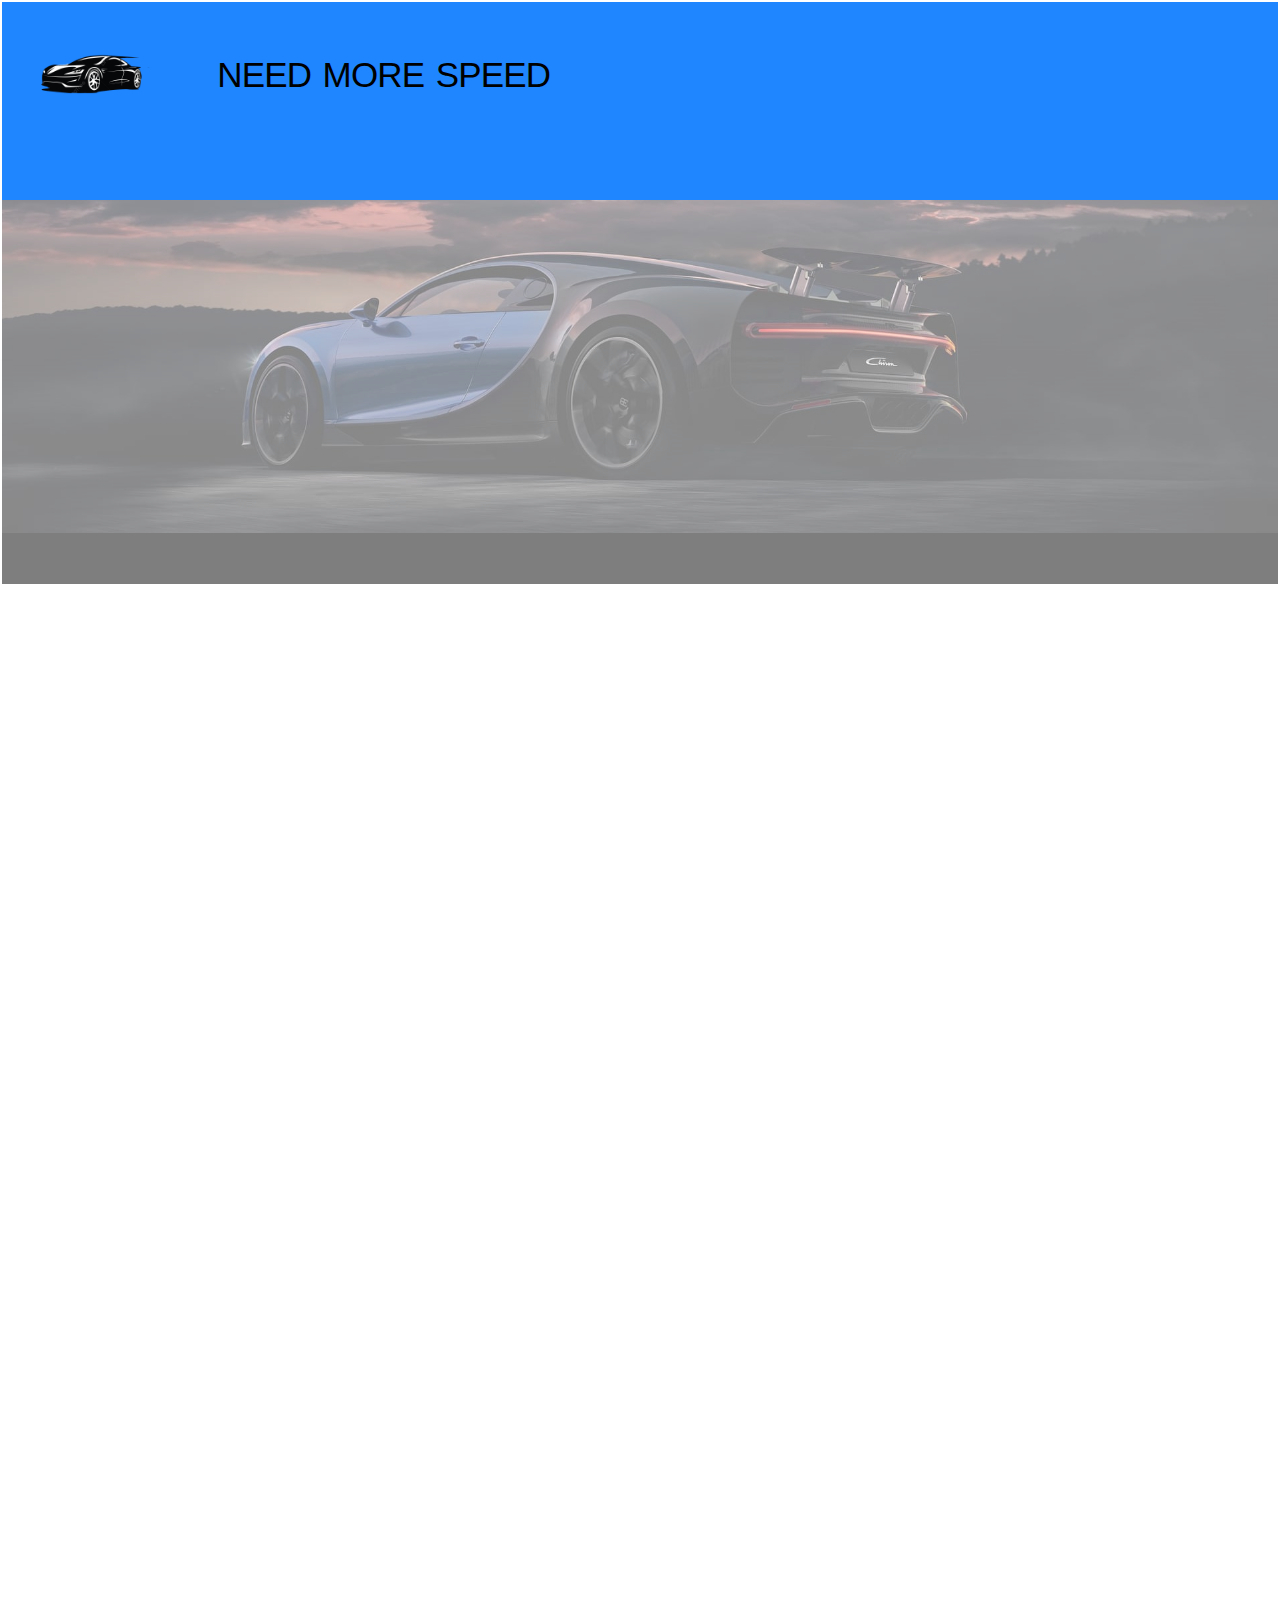
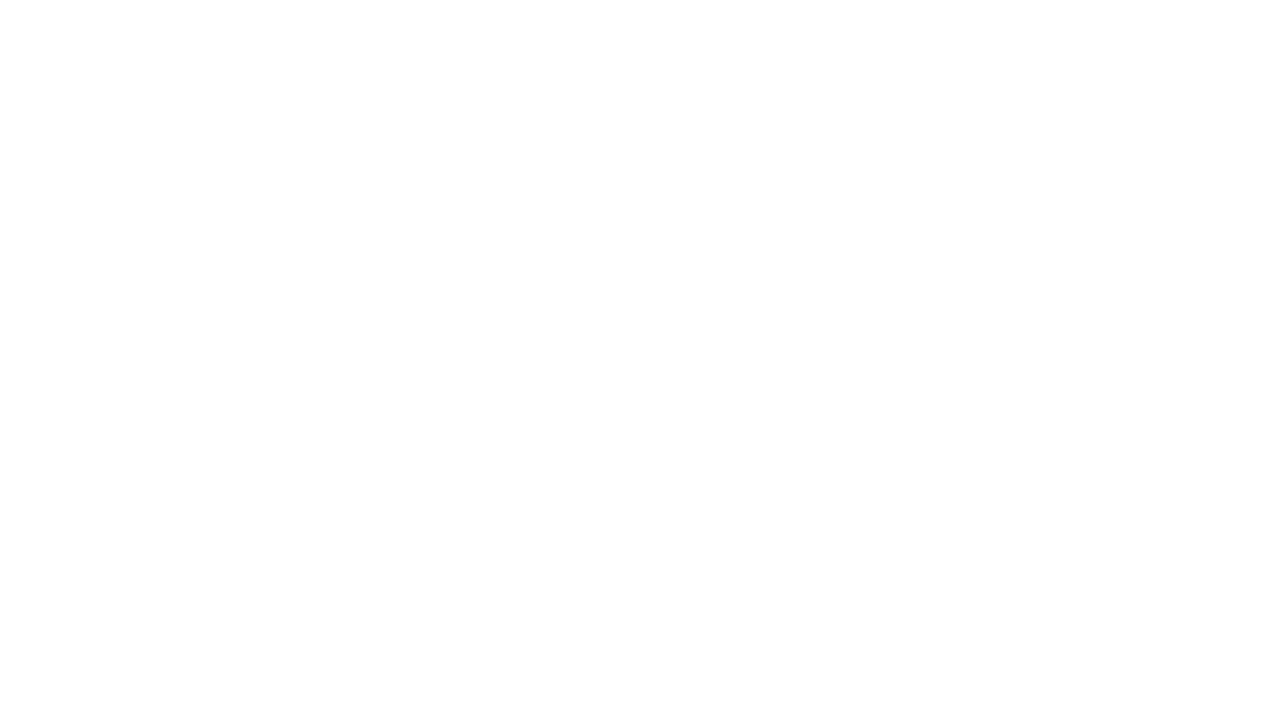
==== test_project/index.html @ d0869e7c "neresponzivní sračka" ====
<!DOCTYPE html>
<html lang="en">
  <head>
    <meta charset="UTF-8" />
    <meta http-equiv="X-UA-Compatible" content="IE=edge" />
    <meta name="viewport" content="width=device-width, initial-scale=1.0" />
    <link rel="stylesheet" href="hl_css.css" type="text/css" />
    <title>Document</title>
  </head>
  <body>
    <div class="vrsek">
      <img class="logo" src="car_logo.png" />
      <p class="nazevSp">need more speed</p>
    </div>
    <div class="cast1">
      <img class="bg" src="autoPozadi.jpg" alt="" />
    </div>
  </body>
</html>
---- test_project/hl_css.css ----
body {
  display: grid;
  grid-template-columns: repeat(5, 1fr);
  grid-template-rows: repeat(12, 1fr);
  grid-column-gap: 0px;
  grid-row-gap: 0px;
}

.vrsek {
  display: grid;
  grid-column: 1/6;
  grid-row: 1;
  background-color: #1f86ff;
  margin-top: -0.5%;
  margin-left: -0.5%;
  margin-right: -0.5%;
  padding: 10px 10px 10px 30px;
}

.logo {
  height: auto;
  width: 10%;
}

.nazevSp {
  font-family: Verdana, Geneva, Tahoma, sans-serif;
  font-size: 35px;
  letter-spacing: -0.8px;
  word-spacing: 2.4px;
  color: #000000;
  font-weight: 400;
  font-style: normal;
  font-variant: small-caps;
  text-transform: uppercase;
  margin-left: 15%;
  margin-top: -6.5%;
  width: 20%px;
  height: 100px;
}

.cast1 {
  display: grid;
  grid-column: 1/6;
  grid-row: 2/4;
  margin-left: -0.5%;
  margin-right: -0.5%;

  background-color: #000000;
  opacity: 0.5;
}

.bg {
  object-fit: cover;
  width: 100%;
}
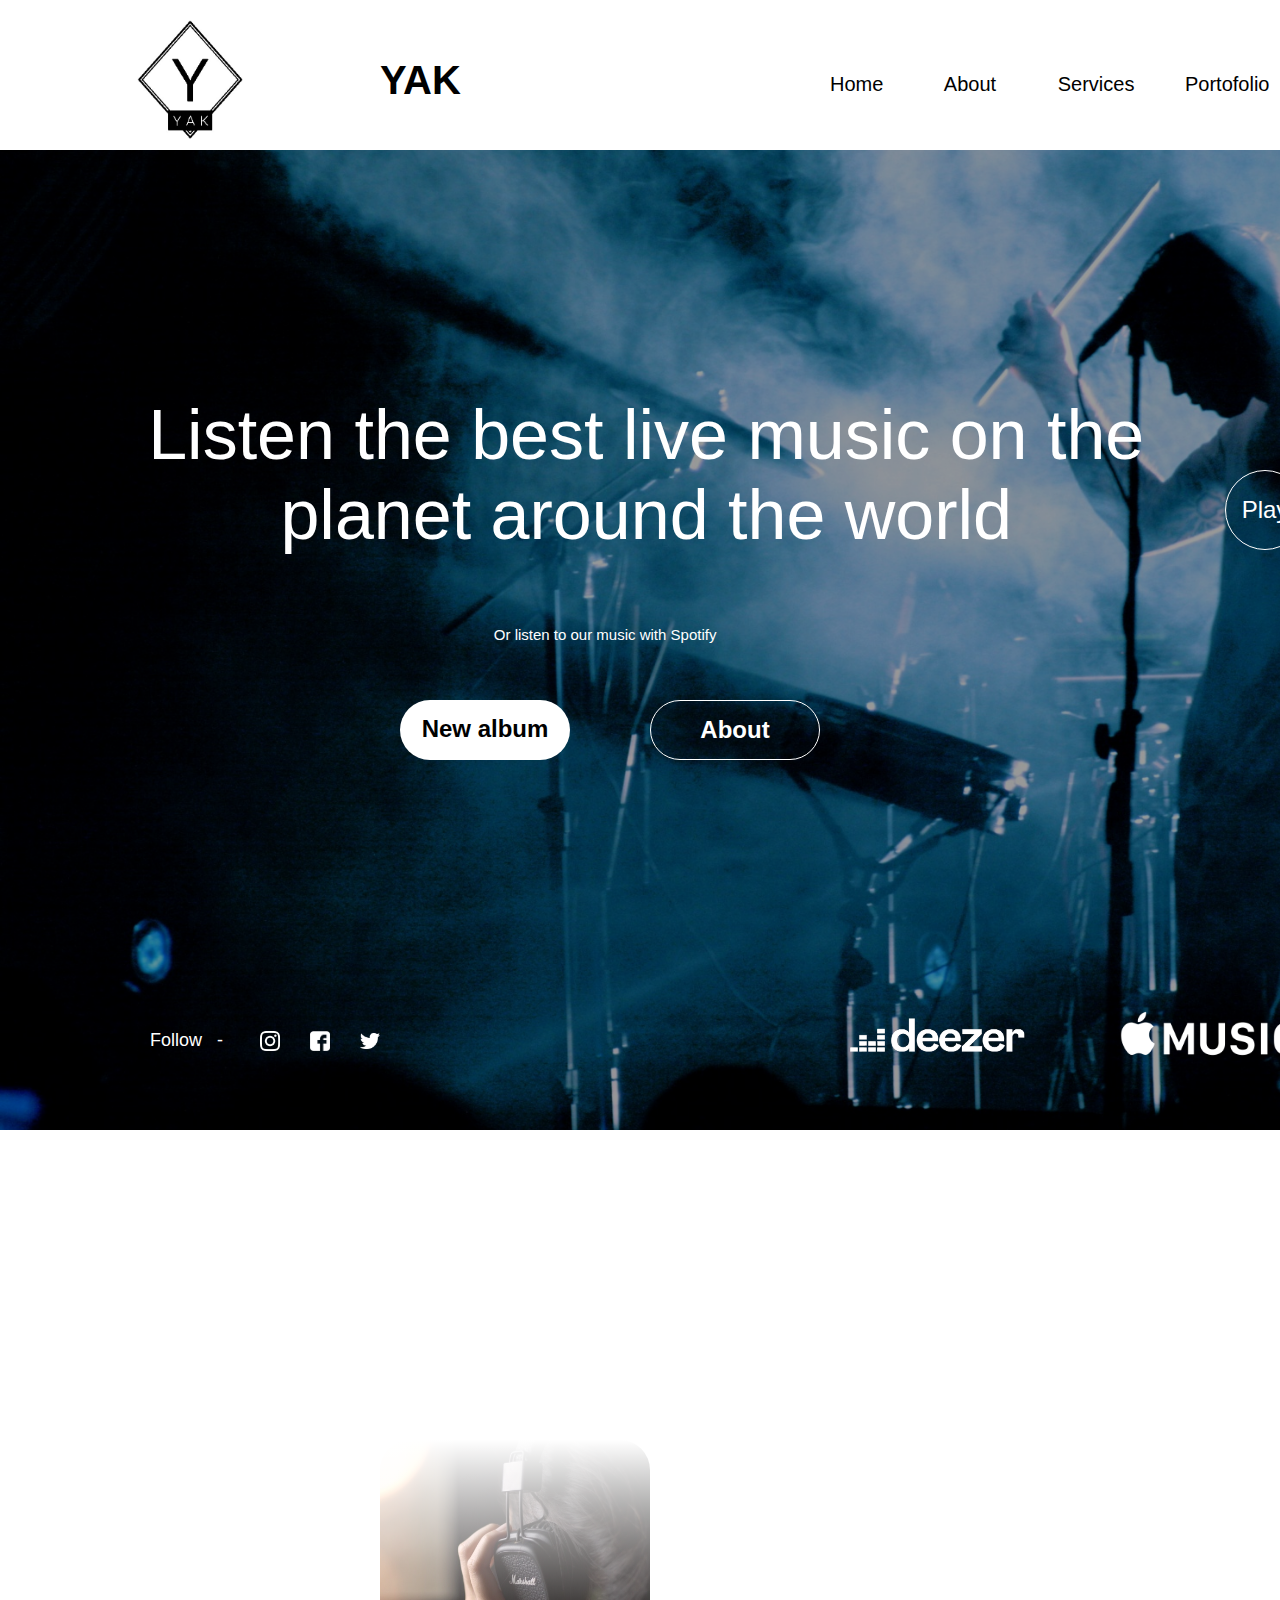
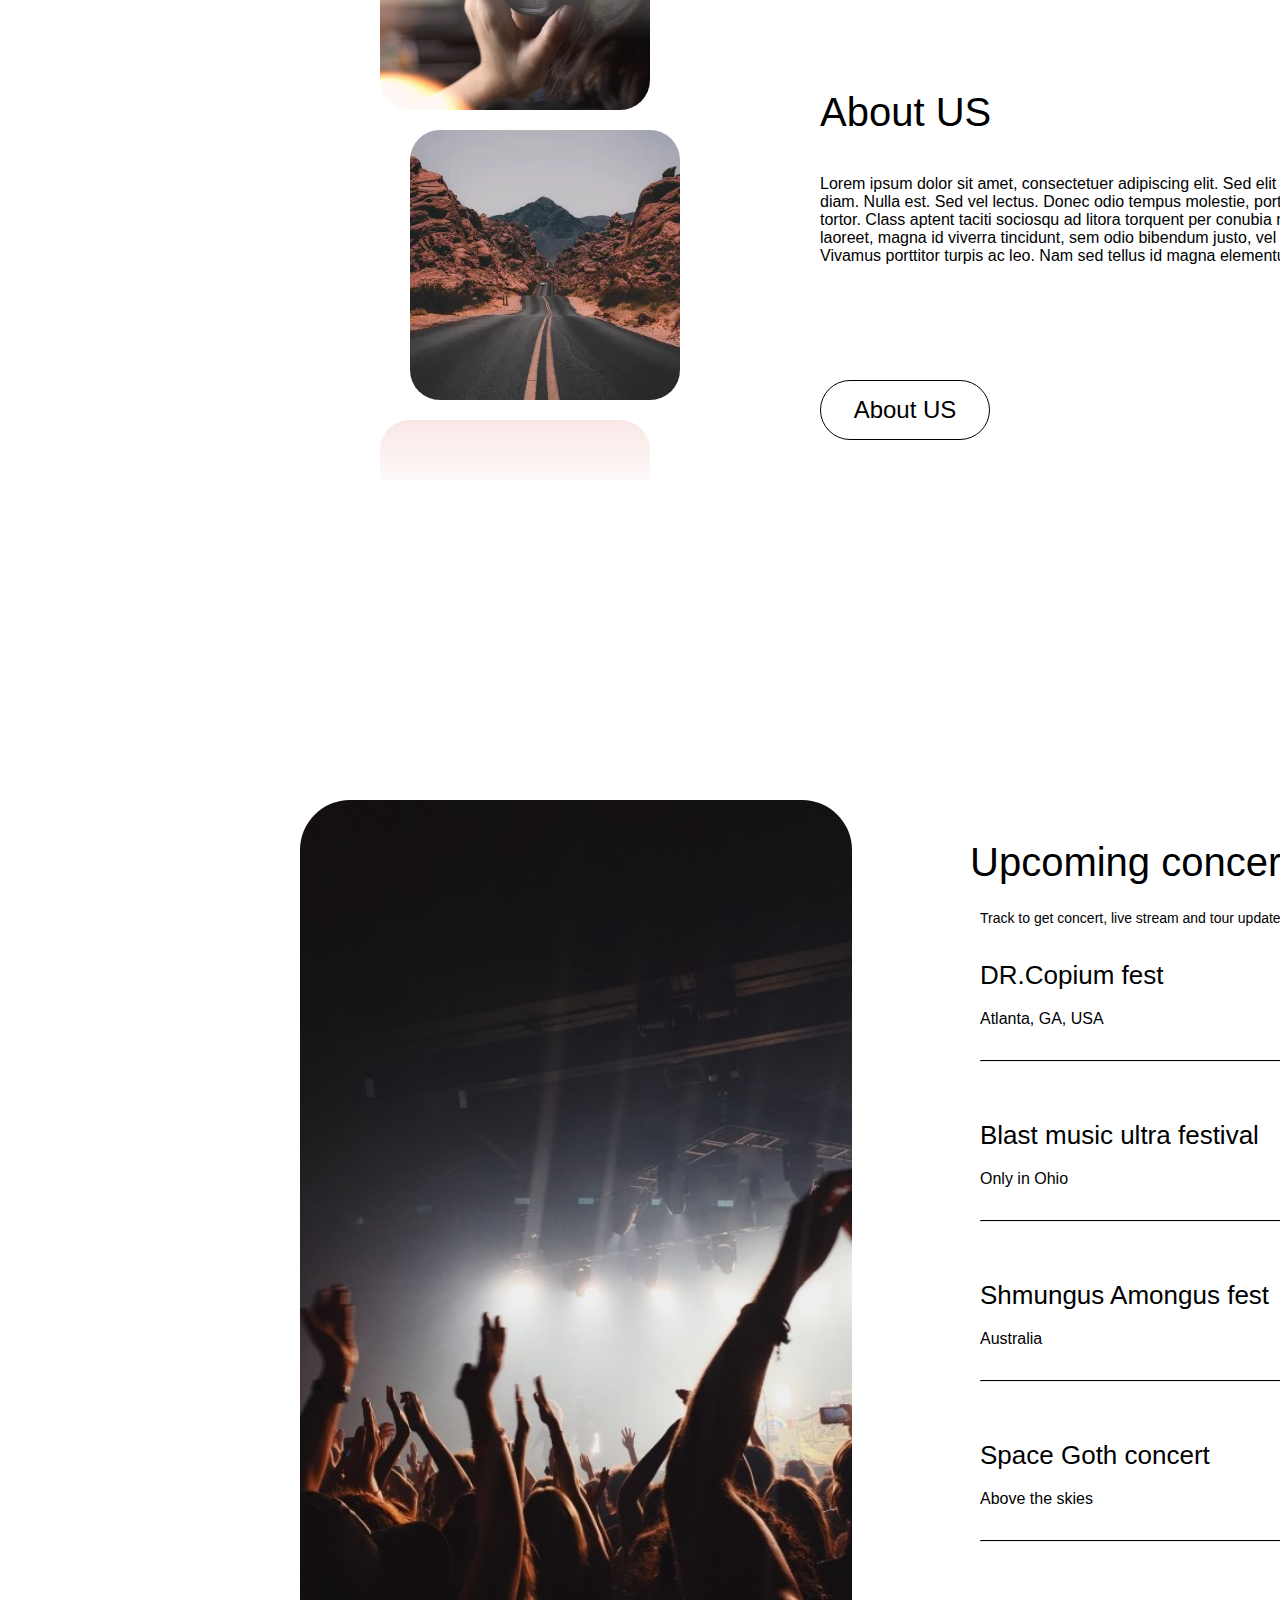
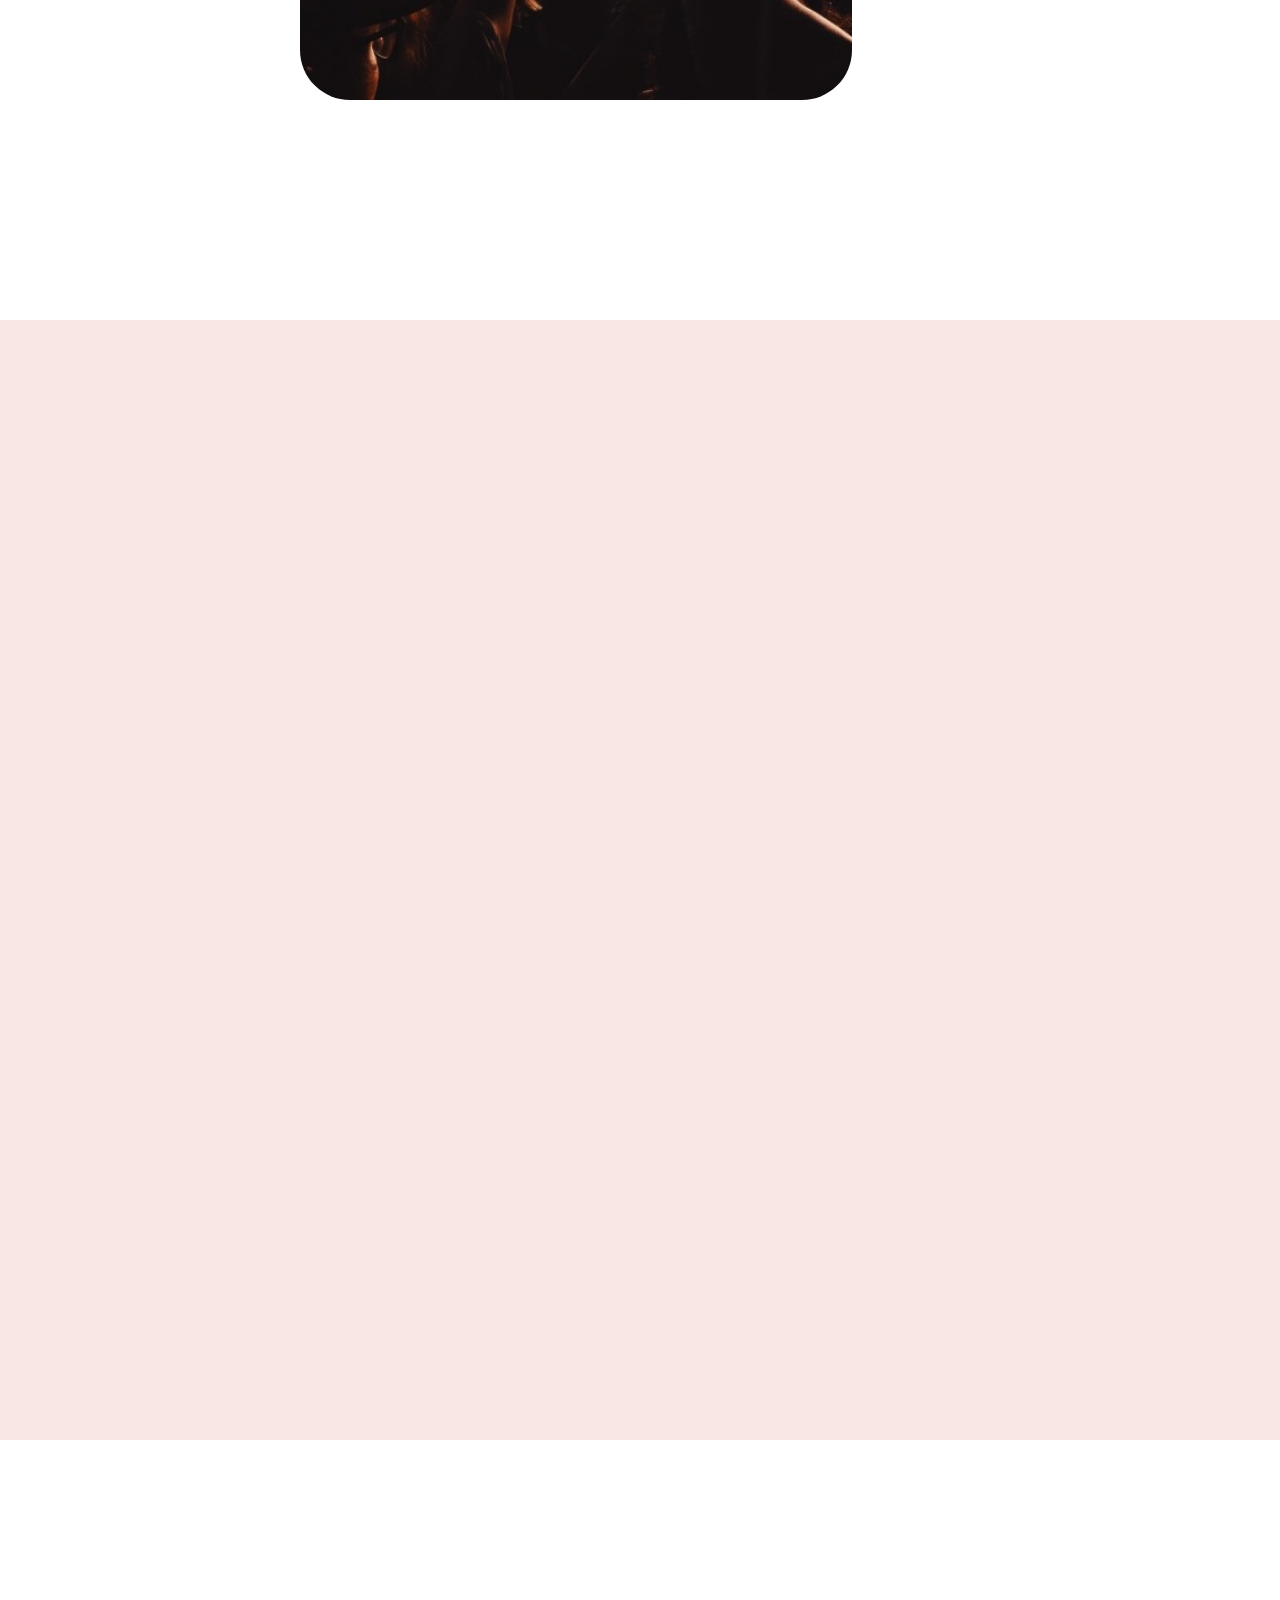
==== commit da1b551a: "novej project" ====
--- a/test_project/index.html
+++ b/test_project/index.html
@@ -8,12 +8,78 @@
     <title>Document</title>
   </head>
   <body>
-    <div class="vrsek">
-      <img class="logo" src="car_logo.png" />
-      <p class="nazevSp">need more speed</p>
+    <!--první strana-->
+    <div class="firstBG"></div>
+    <div class="bBG"></div>
+    <img class="logo" src="autoPozadi.jpg" />
+    <p class="nazevSp">Yak</p>
+    <div class="odkazy1">
+      <a class="head1">Home</a>
+      <a class="head2">About</a>
+      <a class="head3">Services</a>
     </div>
-    <div class="cast1">
-      <img class="bg" src="autoPozadi.jpg" alt="" />
+    <div class="odkazy2">
+      <a class="head4">Portofolio</a>
+      <a class="head5">Team</a>
+      <a class="head6">Contact</a>
     </div>
+    <img class="bg" src="concert.jpg" />
+    <p class="hlavniText">
+      Listen the best live music on the planet around the world
+    </p>
+    <p class="podText">Or listen to our music with Spotify</p>
+    <div class="btn">New album</div>
+    <div class="btnSp1">About</div>
+    <div class="btnListen">Play</div>
+    <p class="fallow">Follow   -</p>
+    <img src="igIcon.png" class="ig" />
+    <img src="facebookIcon.png" class="fb" />
+    <img src="twitter.png" class="tw" />
+    <img src="deez.png" class="deez" />
+    <img src="apple.png" class="apple" />
+    <img src="spotify.png" class="spotify" />
+    <!--druhá strana-->
+    <img class="gallery1" src="galerry1.jpg" />
+    <div class="galerryTr"></div>
+    <img class="road" src="road.jpg" />
+    <div class="odjeti"></div>
+    <div class="zakryti"></div>
+    <h1 class="aboutNadpis">About US</h1>
+    <p class="aboutUs">
+      Lorem ipsum dolor sit amet, consectetuer adipiscing elit. Sed elit dui,
+      pellentesque a, faucibus vel, interdum nec, diam. Nulla est. Sed vel
+      lectus. Donec odio tempus molestie, porttitor ut, iaculis quis, sem.
+      Aenean fermentum risus id tortor. Class aptent taciti sociosqu ad litora
+      torquent per conubia nostra, per inceptos hymenaeos. Etiam quis quam. In
+      laoreet, magna id viverra tincidunt, sem odio bibendum justo, vel
+      imperdiet sapien wisi sed libero. Phasellus rhoncus. Vivamus porttitor
+      turpis ac leo. Nam sed tellus id magna elementum tincidunt. Phasellus
+      faucibus molestie nisl.
+    </p>
+    <div class="aboutBtn">About US</div>
+    <!--třetí strana-->
+    <img src="concert_listky.jpg" class="listky" />
+    <h1 class="budouciConcerty">Upcoming concerts</h1>
+    <p class="concertPopis">
+      Track to get concert, live stream and tour updates
+    </p>
+    <p class="concert1">DR.Copium fest</p>
+    <p class="concert1Misto">Atlanta, GA, USA</p>
+    <hr class="concert1Cara" />
+    <div class="concert1Btn">Tickets</div>
+    <p class="concert2">Blast music ultra festival</p>
+    <p class="concert2Misto">Only in Ohio</p>
+    <hr class="concert2Cara" />
+    <div class="concert2Btn">Tickets</div>
+    <p class="concert3">Shmungus Amongus fest</p>
+    <p class="concert3Misto">Australia</p>
+    <hr class="concert3Cara" />
+    <div class="concert3Btn">Tickets</div>
+    <p class="concert4">Space Goth concert</p>
+    <p class="concert4Misto">Above the skies</p>
+    <hr class="concert4Cara" />
+    <div class="concert4Btn">Tickets</div>
+    <!--čtvrtá strana-->
+    <div class="pozadi20"></div>
   </body>
 </html>
--- a/test_project/hl_css.css
+++ b/test_project/hl_css.css
@@ -1,55 +1,863 @@
+* {
+  margin: 0;
+  padding: 0;
+  box-sizing: border-box;
+}
+
 body {
   display: grid;
   grid-template-columns: repeat(5, 1fr);
-  grid-template-rows: repeat(12, 1fr);
-  grid-column-gap: 0px;
-  grid-row-gap: 0px;
-}
-
-.vrsek {
+  grid-template-rows: repeat(30, 10rem); /*repeat(12, 1fr);*/
+}
+
+.logo {
+  width: auto;
+  background-color: #fff;
+  grid-row: 1/1;
+  grid-column: 1/1;
+  object-fit: cover;
+  align-self: center;
+  justify-self: center;
+  height: 120px;
+}
+
+.bg {
+  width: 100%;
+  height: 102%;
   display: grid;
+  grid-row: 2/8;
   grid-column: 1/6;
+  object-fit: cover;
+  align-self: center;
+  justify-self: center;
+  object-fit: cover;
+}
+
+.fallow {
+  object-fit: cover;
+  align-self: center;
+  font-family: "Lucida Sans Unicode", "Lucida Grande", sans-serif;
+  grid-row: 7;
+  color: #fff;
+  grid-column: 1;
+  z-index: 6;
+  font-weight: normal;
+  text-decoration: none;
+  font-style: normal;
+  font-variant: normal;
+  font-weight: 300;
+  font-size: 18px;
+  margin-left: 150px;
+}
+
+.nazevSp {
+  background-color: #fff;
+  display: grid;
+  grid-column: 2;
   grid-row: 1;
-  background-color: #1f86ff;
-  margin-top: -0.5%;
-  margin-left: -0.5%;
-  margin-right: -0.5%;
-  padding: 10px 10px 10px 30px;
-}
-
-.logo {
+  object-fit: cover;
+  align-self: center;
+  font-family: "Noto Sans JP", sans-serif;
+  font-size: 40px;
+  letter-spacing: 0px;
+  word-spacing: 0px;
+  color: #000;
+  font-weight: normal;
+  text-decoration: none;
+  font-style: normal;
+  font-variant: normal;
+  text-transform: uppercase;
+  font-weight: 700;
+}
+
+.bBG {
+  width: 100%;
+  height: 102%;
+  display: grid;
+  grid-row: 2/8;
+  grid-column: 1/6;
+  background-color: black;
+  opacity: 0.4;
+  object-fit: cover;
+  align-self: center;
+  justify-self: center;
+  z-index: 3;
+}
+
+.firstBG {
+  width: 100%;
+  height: 100%;
+  display: grid;
+  grid-row: 1/1;
+  grid-column: 1/6;
+  background-color: #fff;
+  opacity: 1;
+  object-fit: cover;
+  align-self: center;
+  justify-self: center;
+  z-index: -1;
+}
+
+.hlavniText {
+  font-family: "Lucida Sans Unicode", "Lucida Grande", sans-serif;
+  font-size: 70px;
+  letter-spacing: 0px;
+  word-spacing: 0px;
+  color: #ffffff;
+  font-weight: normal;
+  text-decoration: none;
+  font-style: normal;
+  font-variant: normal;
+  grid-row: 2/3;
+  grid-column: 1/4;
+  z-index: 5;
+  text-align: center;
+  margin-top: 20%;
+  margin-left: 10%;
+}
+
+.podText {
+  font-family: "Lucida Sans Unicode", "Lucida Grande", sans-serif;
+  font-size: 15px;
+  letter-spacing: 0px;
+  word-spacing: 0px;
+  grid-row: 3/4;
+  grid-column: 1/4;
+  color: #ffffff;
+  font-weight: normal;
+  text-decoration: none;
+  font-style: normal;
+  font-variant: normal;
+  z-index: 5;
+  text-align: center;
+  margin-top: 26%;
+  margin-left: 3%;
+}
+
+.btn {
+  font-family: Arial, Helvetica, sans-serif;
+  background: #fff;
+  color: #000;
+  padding: 15px;
+  font-size: 1.5rem;
+  font-weight: 600;
+  border: none;
+  border-radius: 2rem;
+  cursor: pointer;
+  transition-duration: 0.4s;
+  grid-row: 5;
+  grid-column: 2;
+  width: 170px;
+  height: 60px;
+  z-index: 6;
+  text-align: center;
+  margin-top: 60px;
+  margin-left: 20px;
+}
+
+.btnSp1 {
+  font-family: Arial, Helvetica, sans-serif;
+  background: transparent !important;
+  color: #fff;
+  padding: 15px;
+  font-size: 1.5rem;
+  font-weight: 600;
+  border: none;
+  border-radius: 2rem;
+  cursor: pointer;
+  transition-duration: 0.4s;
+  grid-row: 5;
+  grid-column: 2;
+  width: 170px;
+  height: 60px;
+  z-index: 6;
+  text-align: center;
+  margin-top: 60px;
+  margin-left: 270px;
+  border: 1px solid #fff;
+}
+
+.ig {
+  grid-row: 7;
+  grid-column: 1;
+  z-index: 6;
+  width: 20px;
   height: auto;
-  width: 10%;
-}
-
-.nazevSp {
-  font-family: Verdana, Geneva, Tahoma, sans-serif;
-  font-size: 35px;
-  letter-spacing: -0.8px;
-  word-spacing: 2.4px;
-  color: #000000;
-  font-weight: 400;
-  font-style: normal;
-  font-variant: small-caps;
-  text-transform: uppercase;
-  margin-left: 15%;
-  margin-top: -6.5%;
-  width: 20%px;
-  height: 100px;
-}
-
-.cast1 {
+  margin-top: 71px;
+  margin-left: 260px;
+}
+
+.fb {
+  grid-row: 7;
+  grid-column: 1;
+  z-index: 6;
+  width: 20px;
+  height: auto;
+  margin-top: 71px;
+  margin-left: 310px;
+}
+
+.tw {
+  grid-row: 7;
+  grid-column: 1;
+  z-index: 6;
+  width: 20px;
+  height: auto;
+  margin-top: 71px;
+  margin-left: 360px;
+}
+
+.deez {
+  width: 200px;
+  grid-row: 7;
+  grid-column: 3;
+  z-index: 6;
+  height: auto;
+  margin-top: 20px;
+  margin-left: 20px;
+}
+
+.apple {
+  width: 180px;
+  grid-row: 7;
+  grid-column: 3/5;
+  z-index: 6;
+  height: auto;
+  margin-top: 23px;
+  margin-left: 300px;
+}
+
+.spotify {
+  width: 180px;
+  grid-row: 7;
+  grid-column: 4/5;
+  z-index: 6;
+  height: auto;
+  margin-top: 45px;
+  margin-left: 300px;
+}
+
+.btnListen {
+  font-family: Arial, Helvetica, sans-serif;
+  background: transparent !important;
+  color: #fff;
+  padding-top: 25px;
+  font-size: 1.5rem;
+  font-weight: 100;
+  border: none;
+  border-radius: 40px;
+  cursor: pointer;
+  transition-duration: 0.4s;
+  grid-row: 4;
+  grid-column: 4;
+  width: 80px;
+  height: 80px;
+  z-index: 6;
+  text-align: center;
+  margin-top: -10px;
+  margin-left: 50px;
+  border: 1px solid #fff;
+}
+
+.btnListen:hover {
+  background: solid #fff !important;
+  box-shadow: 0px 2px 20px 10px #ffffff;
+  color: #fff;
+}
+
+.btnSp1:hover {
+  background: solid #fff !important;
+  box-shadow: 0px 2px 20px 10px #ffffff;
+  color: #fff;
+}
+
+.btn:hover {
+  background: transparent !important;
+  box-shadow: 0px 2px 20px 10px #fff;
+  color: #fff;
+}
+
+.head1 {
+  font-family: Arial, Helvetica, sans-serif;
+  padding-left: 0px;
+  padding-top: 73px;
+  width: 100%;
+  letter-spacing: 0px;
+  word-spacing: 0px;
+  color: #000;
+  font-weight: normal;
+  text-decoration: none;
+  font-style: normal;
+  font-variant: normal;
+  grid-column: 1;
+  font-size: 20px;
+}
+
+.head2 {
+  font-family: Arial, Helvetica, sans-serif;
+  padding-left: 0px;
+  padding-top: 73px;
+  width: 100%;
+  letter-spacing: 0px;
+  word-spacing: 0px;
+  color: #000;
+  font-weight: normal;
+  text-decoration: none;
+  font-style: normal;
+  font-variant: normal;
+  grid-column: 2;
+  font-size: 20px;
+}
+
+.head3 {
+  font-family: Arial, Helvetica, sans-serif;
+  padding-left: 0px;
+  padding-top: 73px;
+  width: 100%;
+  letter-spacing: 0px;
+  word-spacing: 0px;
+  color: #000;
+  font-weight: normal;
+  text-decoration: none;
+  font-style: normal;
+  font-variant: normal;
+  grid-column: 3;
+  font-size: 20px;
+}
+.odkazy1 {
+  padding-left: 10px;
+  grid-row: 1;
+  grid-column: 3;
+  width: 100%;
+  height: 100%;
+  object-fit: cover;
+  align-self: center;
+  justify-self: center;
   display: grid;
+  grid-template-columns: 33% 33% 33%;
+}
+
+.head4 {
+  font-family: Arial, Helvetica, sans-serif;
+  padding-left: 0px;
+  padding-top: 73px;
+  width: 100%;
+  letter-spacing: 0px;
+  word-spacing: 0px;
+  color: #000;
+  font-weight: normal;
+  text-decoration: none;
+  font-style: normal;
+  font-variant: normal;
+  grid-column: 1;
+  font-size: 20px;
+}
+
+.head5 {
+  font-family: Arial, Helvetica, sans-serif;
+  padding-left: 10px;
+  padding-top: 73px;
+  width: 100%;
+  letter-spacing: 0px;
+  word-spacing: 0px;
+  color: #000;
+  font-weight: normal;
+  text-decoration: none;
+  font-style: normal;
+  font-variant: normal;
+  grid-column: 2;
+  font-size: 20px;
+}
+
+.head6 {
+  font-family: Arial, Helvetica, sans-serif;
+  padding-left: 0px;
+  padding-top: 73px;
+  width: 100%;
+  letter-spacing: 0px;
+  word-spacing: 0px;
+  color: #000;
+  font-weight: normal;
+  text-decoration: none;
+  font-style: normal;
+  font-variant: normal;
+  grid-column: 3;
+  font-size: 20px;
+}
+.odkazy2 {
+  padding-left: 10px;
+  grid-row: 1;
+  grid-column: 4;
+  width: 100%;
+  height: 100%;
+  object-fit: cover;
+  align-self: center;
+  justify-self: center;
+  display: grid;
+  grid-template-columns: 33% 33% 33%;
+}
+
+.hl_Btn {
+  margin-top: 50px;
+  grid-column: 1/4;
+  margin-left: 40%;
+  grid-row: 3;
+  grid-template-columns: 49% 49%;
+  z-index: 10;
+}
+
+.btn1 {
+  width: 130px;
+  height: 60px;
+  background-color: #fff;
+  border-radius: 30px;
+  align-content: center;
+  letter-spacing: 0px;
+  word-spacing: 0px;
+  color: #000;
+  font-weight: normal;
+  text-decoration: none;
+  font-style: normal;
+  font-variant: normal;
+  border: 2px solid #08d9d6;
+  object-fit: cover;
+  text-align: center;
+  justify-self: center;
+  font-family: Arial, Helvetica, sans-serif;
+  font-size: 16px;
+  grid-column: 1;
+  z-index: 10;
+}
+.btn2 {
+  z-index: 10;
+  width: 130px;
+  height: 60px;
+  background-color: #fff;
+  border-radius: 30px;
+  align-content: center;
+  letter-spacing: 0px;
+  word-spacing: 0px;
+  color: #000;
+  font-weight: normal;
+  text-decoration: none;
+  font-style: normal;
+  font-variant: normal;
+  border: 2px solid #08d9d6;
+  object-fit: cover;
+  text-align: center;
+  justify-self: center;
+  font-family: Arial, Helvetica, sans-serif;
+  font-size: 16px;
+  grid-column: 2;
+}
+
+.gallery1 {
+  grid-column: 2;
+  grid-row: 10/11;
+  width: 270px;
+  border-radius: 30px;
+}
+
+.galerryTr {
+  grid-column: 2;
+  grid-row: 10/11;
+  width: 270px;
+  height: 200px;
+
+  background-image: linear-gradient(
+    to top,
+    rgba(0, 0, 0, 0),
+    rgb(255, 255, 255)
+  );
+  z-index: 2;
+}
+
+.road {
+  grid-column: 2;
+  grid-row: 11/13;
+  width: 270px;
+  border-radius: 30px;
+  margin-top: 130px;
+  margin-left: 30px;
+}
+
+.odjeti {
+  background-image: linear-gradient(
+    to top,
+    rgba(0, 0, 0, 0),
+    rgb(249, 231, 230)
+  );
+  width: 270px;
+  margin-top: 100px;
+  height: 80px;
+  border-radius: 30px;
+  grid-row: 13;
+  grid-column: 2;
+}
+
+.zakryti {
+  grid-row: 14;
+  grid-column: 2;
+  background-color: #fff;
+}
+
+.aboutUs {
+  margin-top: 175px;
+  font-family: "Lucida Sans Unicode", "Lucida Grande", sans-serif;
+  grid-row: 11/13;
+  grid-column: 3/5;
+  color: #000;
+  font-weight: normal;
+  text-decoration: none;
+  font-style: normal;
+  font-variant: normal;
+  z-index: 5;
+  font-size: 16px;
+}
+
+.aboutNadpis {
+  font-family: "Lucida Sans Unicode", "Lucida Grande", sans-serif;
+  grid-row: 11/13;
+  grid-column: 3/5;
+  margin-top: 90px;
+  font-weight: normal;
+  text-decoration: none;
+  font-style: normal;
+  font-variant: normal;
+  z-index: 6;
+  font-size: 40px;
+}
+
+.aboutBtn {
+  grid-row: 13;
+  grid-column: 3;
+  font-family: Arial, Helvetica, sans-serif;
+  background: #fff;
+  color: #000;
+  padding: 15px;
+  font-size: 1.5rem;
+  font-weight: 600;
+  border: 1px solid #000;
+  border-radius: 2rem;
+  cursor: pointer;
+  transition-duration: 0.4s;
+  width: 170px;
+  height: 60px;
+  z-index: 6;
+  text-align: center;
+  font-weight: 200;
+  margin-top: 60px;
+}
+
+.aboutBtn:hover {
+  background: black;
+  box-shadow: 0px 1px 10px 5px #000000;
+  color: #fff;
+}
+
+.listky {
+  height: 900px;
+  grid-column: 1/3;
+  margin-left: 300px;
+  grid-row: 16/22;
+  border-radius: 50px;
+}
+
+.budouciConcerty {
+  font-family: "Lucida Sans Unicode", "Lucida Grande", sans-serif;
+  grid-row: 16;
+  grid-column: 3/5;
+  font-weight: normal;
+  text-decoration: none;
+  font-style: normal;
+  font-variant: normal;
+  z-index: 6;
+  margin-left: 150px;
+  margin-top: 40px;
+  font-size: 40px;
+}
+
+.concertPopis {
+  font-family: "Lucida Sans Unicode", "Lucida Grande", sans-serif;
+  grid-row: 16;
+  grid-column: 3/5;
+  font-weight: normal;
+  text-decoration: none;
+  font-style: normal;
+  font-variant: normal;
+  z-index: 6;
+  margin-left: 160px;
+  margin-top: 110px;
+  font-size: 14px;
+}
+
+.concert1 {
+  font-family: "Lucida Sans Unicode", "Lucida Grande", sans-serif;
+  grid-row: 17;
+  grid-column: 3/5;
+  font-weight: normal;
+  text-decoration: none;
+  font-style: normal;
+  font-variant: normal;
+  z-index: 6;
+  margin-left: 160px;
+  font-size: 26px;
+}
+
+.concert1Misto {
+  font-family: "Lucida Sans Unicode", "Lucida Grande", sans-serif;
+  grid-row: 17;
+  grid-column: 3/5;
+  font-weight: normal;
+  text-decoration: none;
+  font-style: normal;
+  font-variant: normal;
+  z-index: 6;
+  margin-left: 160px;
+  font-size: 16px;
+  margin-top: 50px;
+}
+
+.concert1Cara {
+  width: 550px;
+  grid-row: 17;
+  grid-column: 3/5;
+  border-top: 1px solid black;
+  height: 2px;
+  margin-left: 160px;
+  margin-top: 100px;
+}
+
+.concert1Btn {
+  grid-row: 17;
+  grid-column: 3/5;
+  font-family: Arial, Helvetica, sans-serif;
+  background: #fff;
+  color: #000;
+  padding: 11px;
+  font-size: 1.5rem;
+  font-weight: 600;
+  border: 1px solid #000;
+  border-radius: 2rem;
+  cursor: pointer;
+  transition-duration: 0.4s;
+  width: 150px;
+  height: 50px;
+  z-index: 6;
+  text-align: center;
+  font-weight: 200;
+  margin-top: 20px;
+  margin-left: 560px;
+  transition-duration: 0.4s;
+}
+
+.concert2 {
+  font-family: "Lucida Sans Unicode", "Lucida Grande", sans-serif;
+  grid-row: 18;
+  grid-column: 3/5;
+  font-weight: normal;
+  text-decoration: none;
+  font-style: normal;
+  font-variant: normal;
+  z-index: 6;
+  margin-left: 160px;
+  font-size: 26px;
+}
+
+.concert2Misto {
+  font-family: "Lucida Sans Unicode", "Lucida Grande", sans-serif;
+  grid-row: 18;
+  grid-column: 3/5;
+  font-weight: normal;
+  text-decoration: none;
+  font-style: normal;
+  font-variant: normal;
+  z-index: 6;
+  margin-left: 160px;
+  font-size: 16px;
+  margin-top: 50px;
+}
+
+.concert2Cara {
+  width: 550px;
+  grid-row: 18;
+  grid-column: 3/5;
+  border-top: 1px solid black;
+  height: 2px;
+  margin-left: 160px;
+  margin-top: 100px;
+}
+
+.concert2Btn {
+  grid-row: 18;
+  grid-column: 3/5;
+  font-family: Arial, Helvetica, sans-serif;
+  background: #fff;
+  color: #000;
+  padding: 11px;
+  font-size: 1.5rem;
+  font-weight: 600;
+  border: 1px solid #000;
+  border-radius: 2rem;
+  cursor: pointer;
+  transition-duration: 0.4s;
+  width: 150px;
+  height: 50px;
+  z-index: 6;
+  text-align: center;
+  font-weight: 200;
+  margin-top: 20px;
+  margin-left: 560px;
+  transition-duration: 0.4s;
+}
+
+.concert3 {
+  font-family: "Lucida Sans Unicode", "Lucida Grande", sans-serif;
+  grid-row: 19;
+  grid-column: 3/5;
+  font-weight: normal;
+  text-decoration: none;
+  font-style: normal;
+  font-variant: normal;
+  z-index: 6;
+  margin-left: 160px;
+  font-size: 26px;
+}
+
+.concert3Misto {
+  font-family: "Lucida Sans Unicode", "Lucida Grande", sans-serif;
+  grid-row: 19;
+  grid-column: 3/5;
+  font-weight: normal;
+  text-decoration: none;
+  font-style: normal;
+  font-variant: normal;
+  z-index: 6;
+  margin-left: 160px;
+  font-size: 16px;
+  margin-top: 50px;
+}
+
+.concert3Cara {
+  width: 550px;
+  grid-row: 19;
+  grid-column: 3/5;
+  border-top: 1px solid black;
+  height: 2px;
+  margin-left: 160px;
+  margin-top: 100px;
+}
+
+.concert3Btn {
+  grid-row: 19;
+  grid-column: 3/5;
+  font-family: Arial, Helvetica, sans-serif;
+  background: #fff;
+  color: #000;
+  padding: 11px;
+  font-size: 1.5rem;
+  font-weight: 600;
+  border: 1px solid #000;
+  border-radius: 2rem;
+  cursor: pointer;
+  transition-duration: 0.4s;
+  width: 150px;
+  height: 50px;
+  z-index: 6;
+  text-align: center;
+  font-weight: 200;
+  margin-top: 20px;
+  margin-left: 560px;
+  transition-duration: 0.4s;
+}
+
+.concert4 {
+  font-family: "Lucida Sans Unicode", "Lucida Grande", sans-serif;
+  grid-row: 20;
+  grid-column: 3/5;
+  font-weight: normal;
+  text-decoration: none;
+  font-style: normal;
+  font-variant: normal;
+  z-index: 6;
+  margin-left: 160px;
+  font-size: 26px;
+}
+
+.concert4Misto {
+  font-family: "Lucida Sans Unicode", "Lucida Grande", sans-serif;
+  grid-row: 20;
+  grid-column: 3/5;
+  font-weight: normal;
+  text-decoration: none;
+  font-style: normal;
+  font-variant: normal;
+  z-index: 6;
+  margin-left: 160px;
+  font-size: 16px;
+  margin-top: 50px;
+}
+
+.concert4Cara {
+  width: 550px;
+  grid-row: 20;
+  grid-column: 3/5;
+  border-top: 1px solid black;
+  height: 2px;
+  margin-left: 160px;
+  margin-top: 100px;
+}
+
+.concert4Btn {
+  grid-row: 20;
+  grid-column: 3/5;
+  font-family: Arial, Helvetica, sans-serif;
+  background: #fff;
+  color: #000;
+  padding: 11px;
+  font-size: 1.5rem;
+  font-weight: 600;
+  border: 1px solid #000;
+  border-radius: 2rem;
+  cursor: pointer;
+  transition-duration: 0.4s;
+  width: 150px;
+  height: 50px;
+  z-index: 6;
+  text-align: center;
+  font-weight: 200;
+  margin-top: 20px;
+  margin-left: 560px;
+  transition-duration: 0.4s;
+}
+
+.concert1Btn:hover {
+  background: black;
+  box-shadow: 0px 1px 10px 5px #000000;
+  color: #fff;
+}
+
+.concert2Btn:hover {
+  background: black;
+  box-shadow: 0px 1px 10px 5px #000000;
+  color: #fff;
+}
+
+.concert3Btn:hover {
+  background: black;
+  box-shadow: 0px 1px 10px 5px #000000;
+  color: #fff;
+}
+
+.concert4Btn:hover {
+  background: black;
+  box-shadow: 0px 1px 10px 5px #000000;
+  color: #fff;
+}
+
+.pozadi20 {
+  background-color: #f9e7e6;
+  grid-row: 23/30;
   grid-column: 1/6;
-  grid-row: 2/4;
-  margin-left: -0.5%;
-  margin-right: -0.5%;
-
-  background-color: #000000;
-  opacity: 0.5;
-}
-
-.bg {
-  object-fit: cover;
-  width: 100%;
-}
+  z-index: -2;
+}
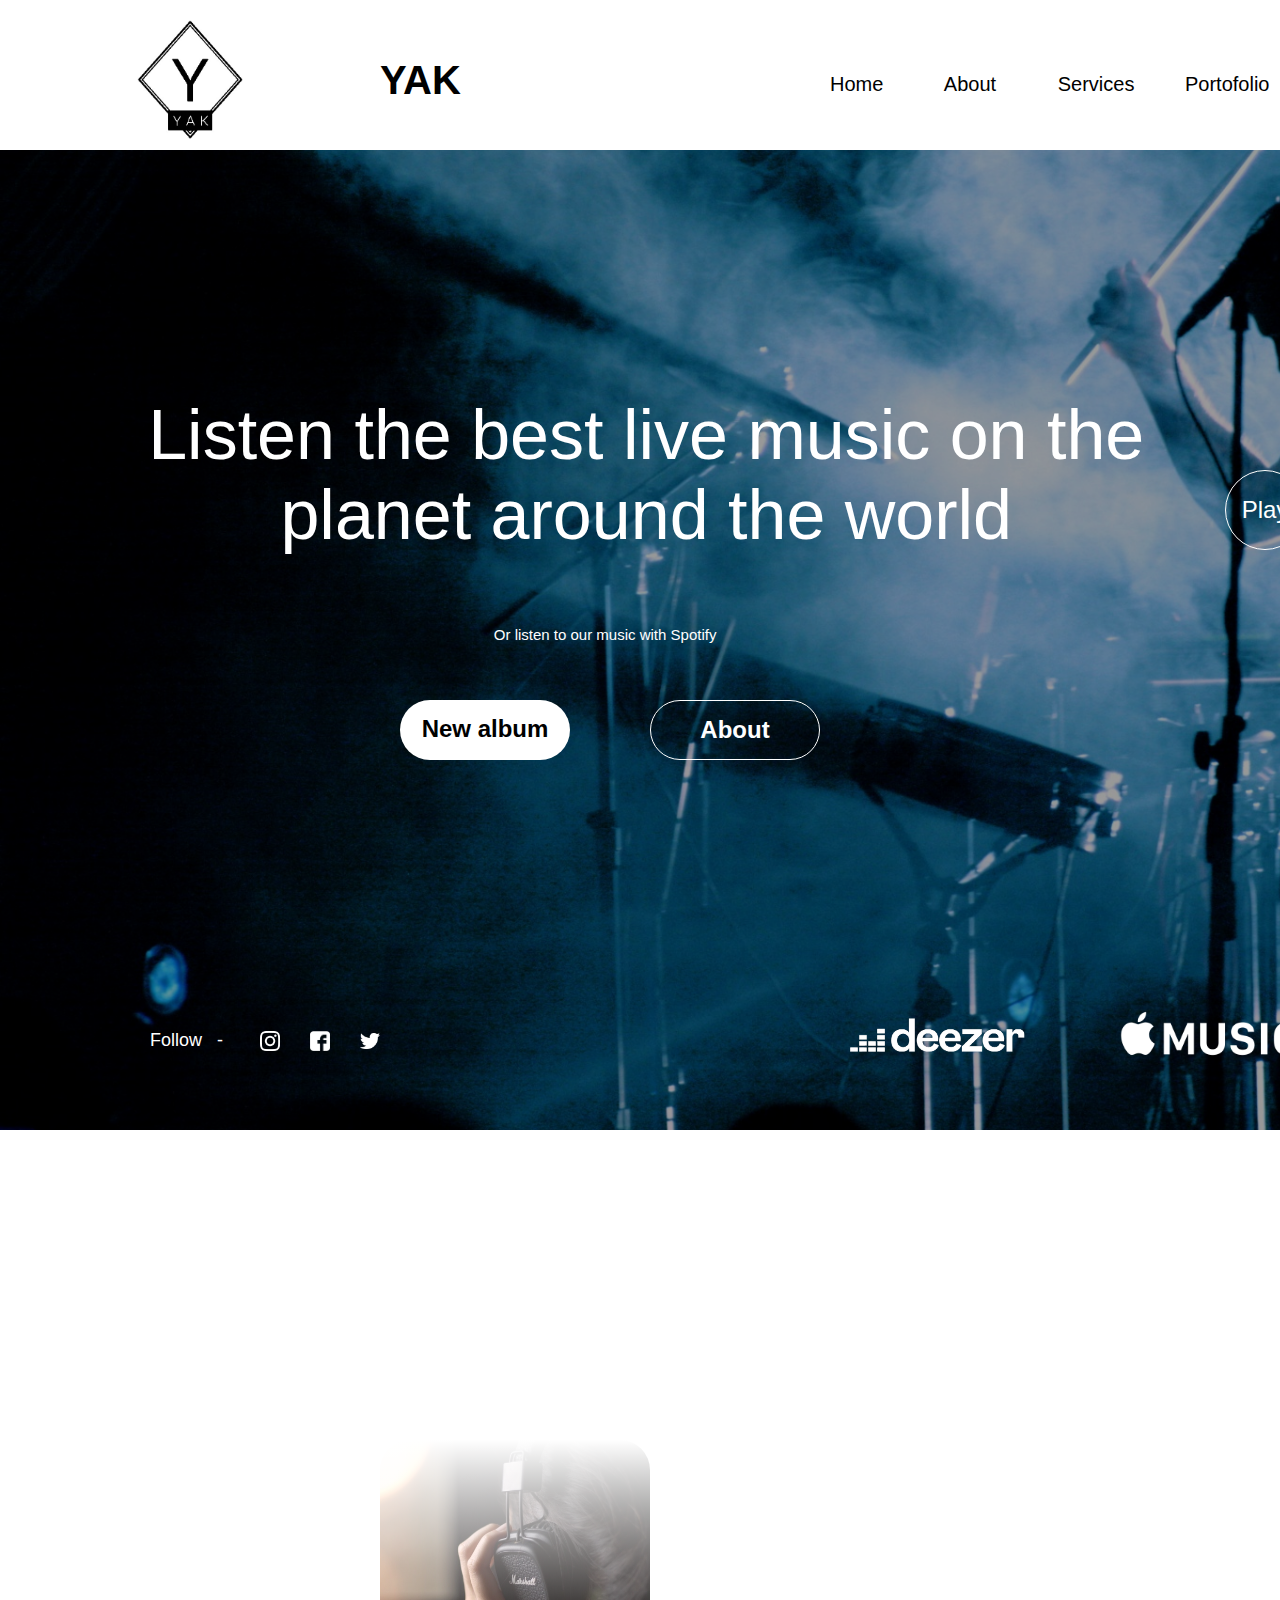
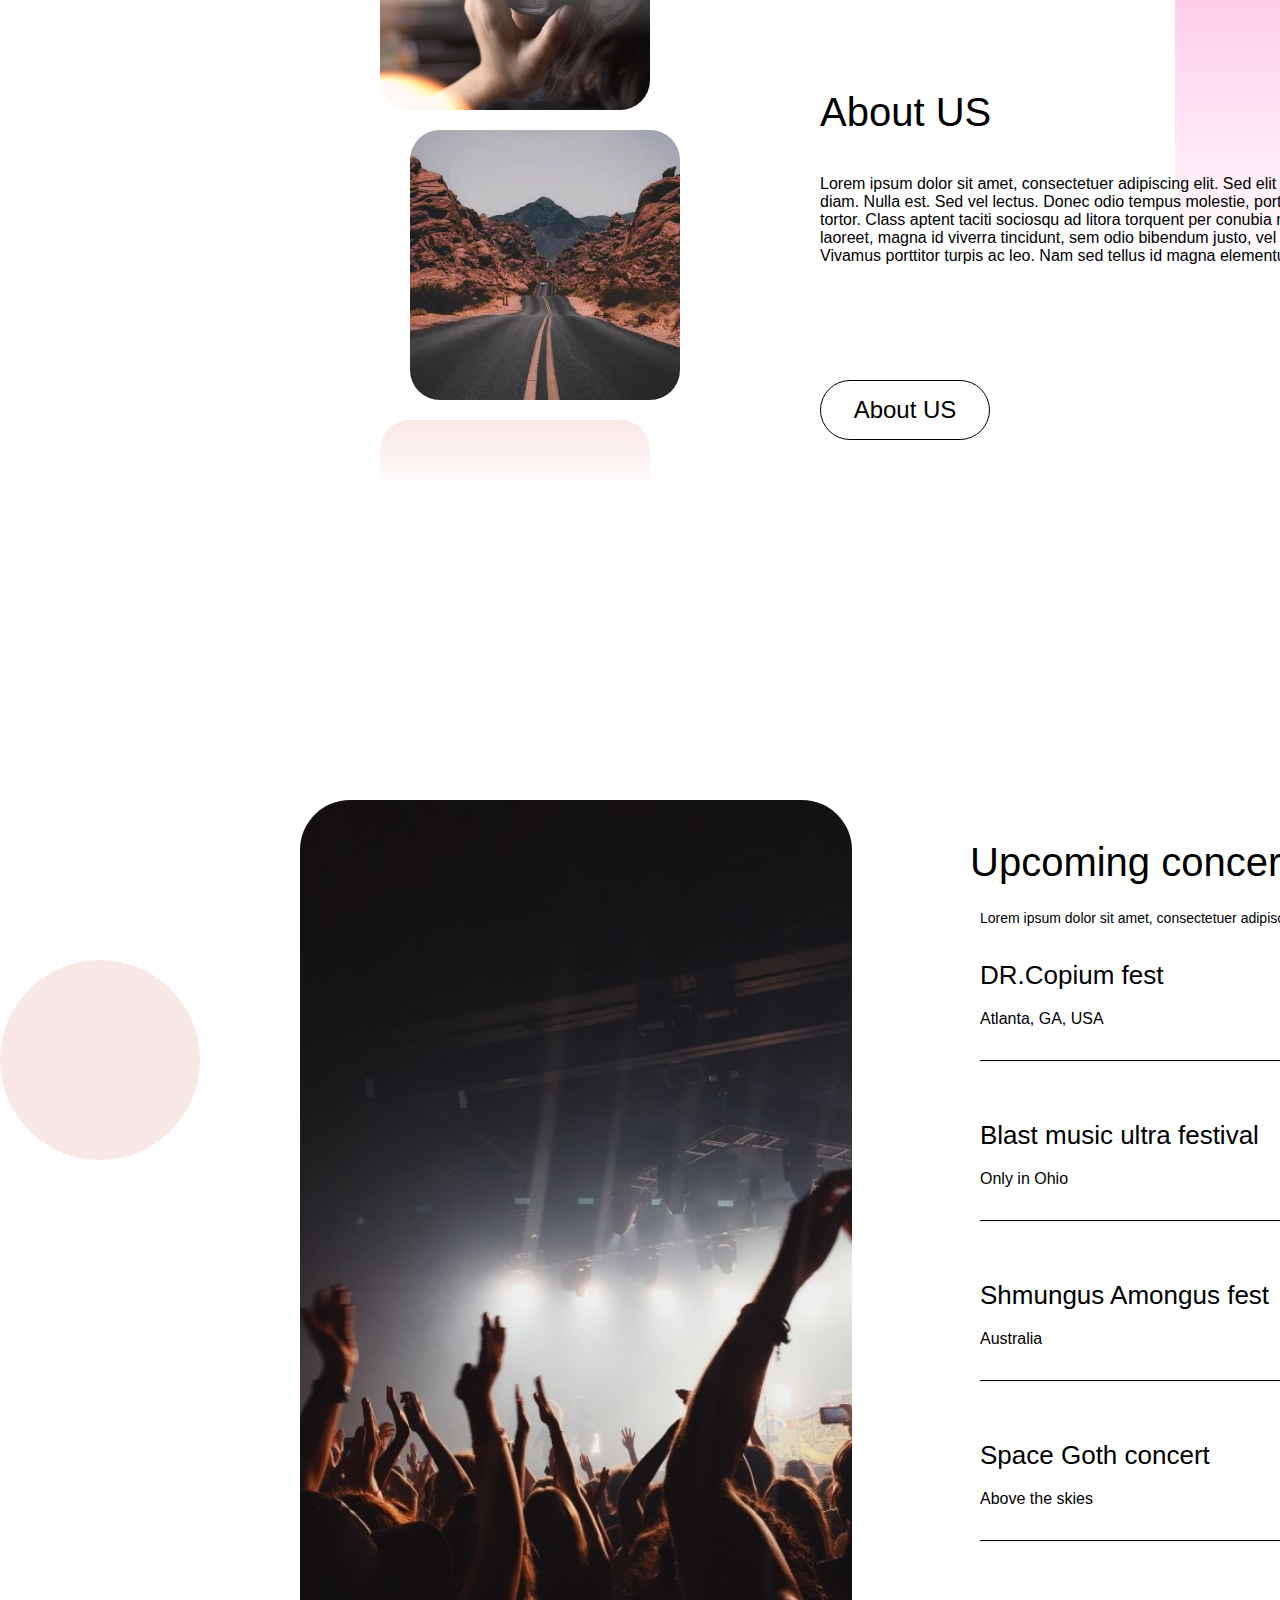
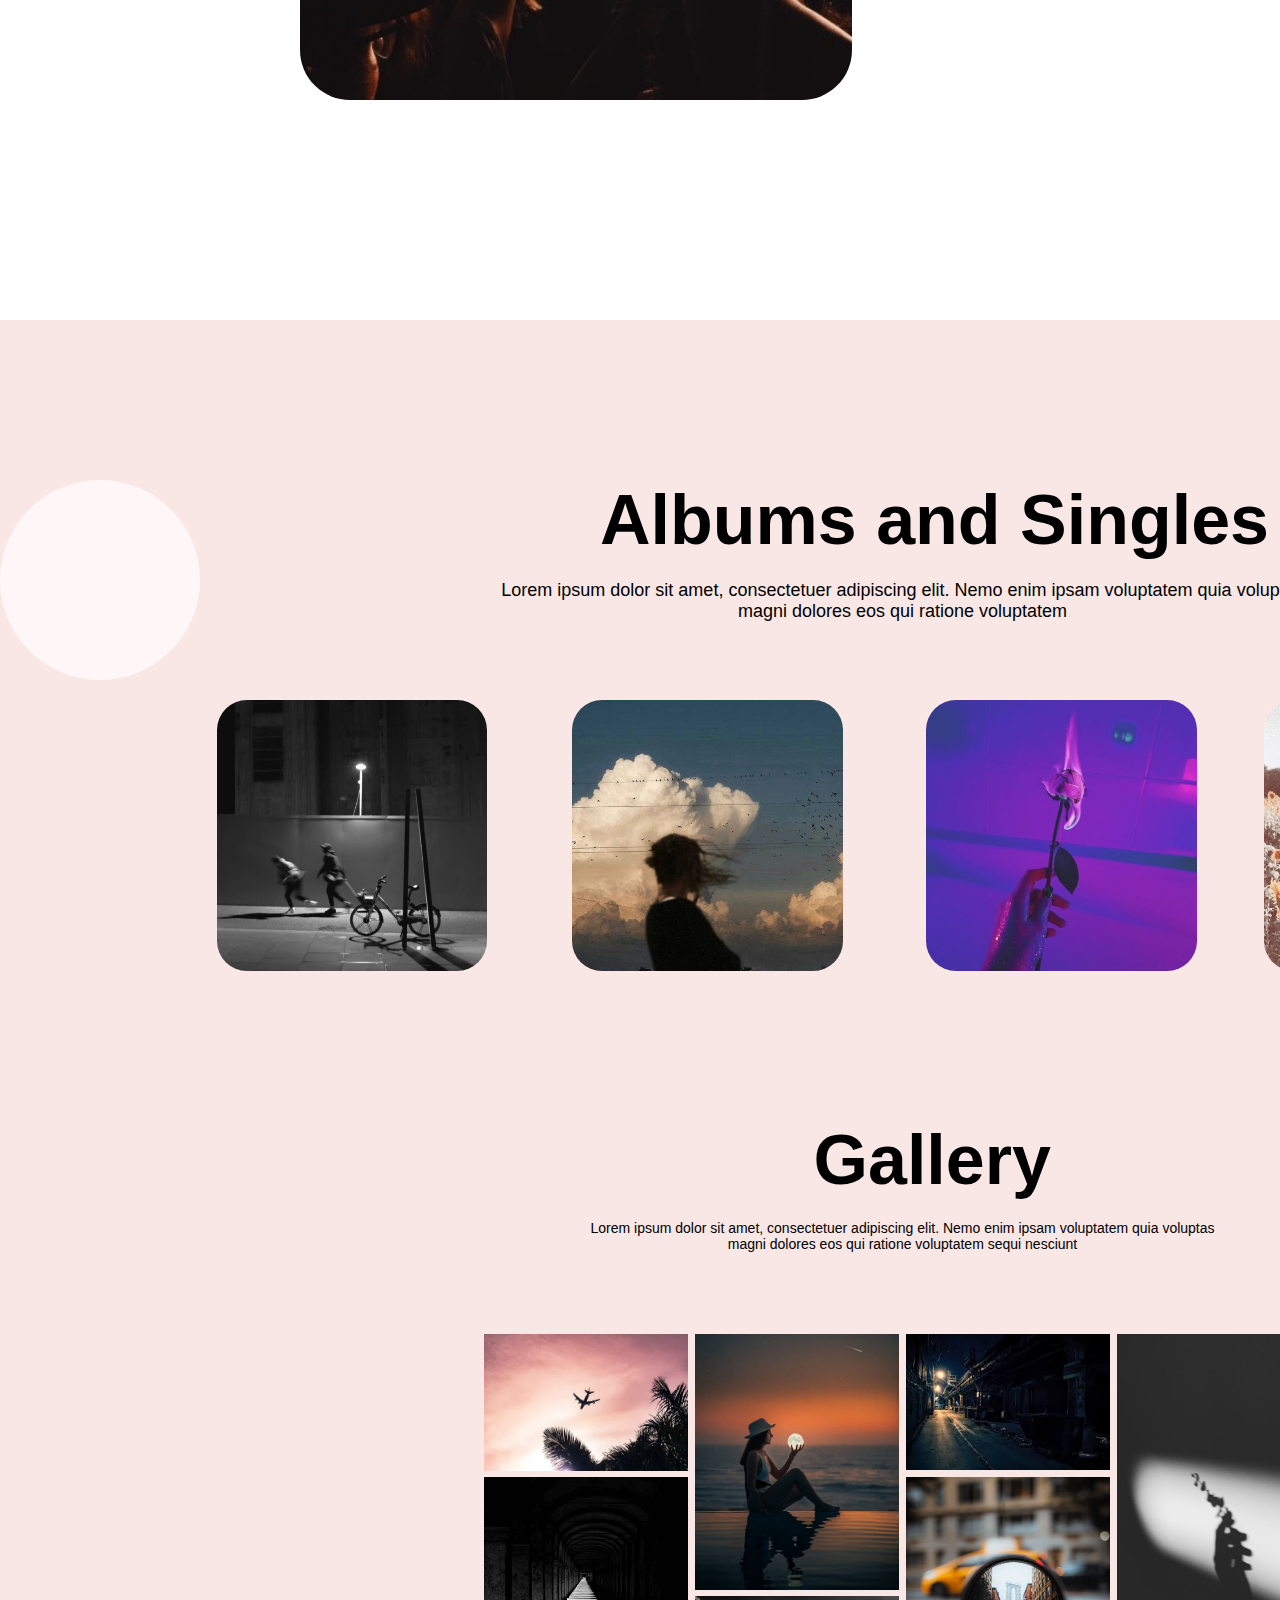
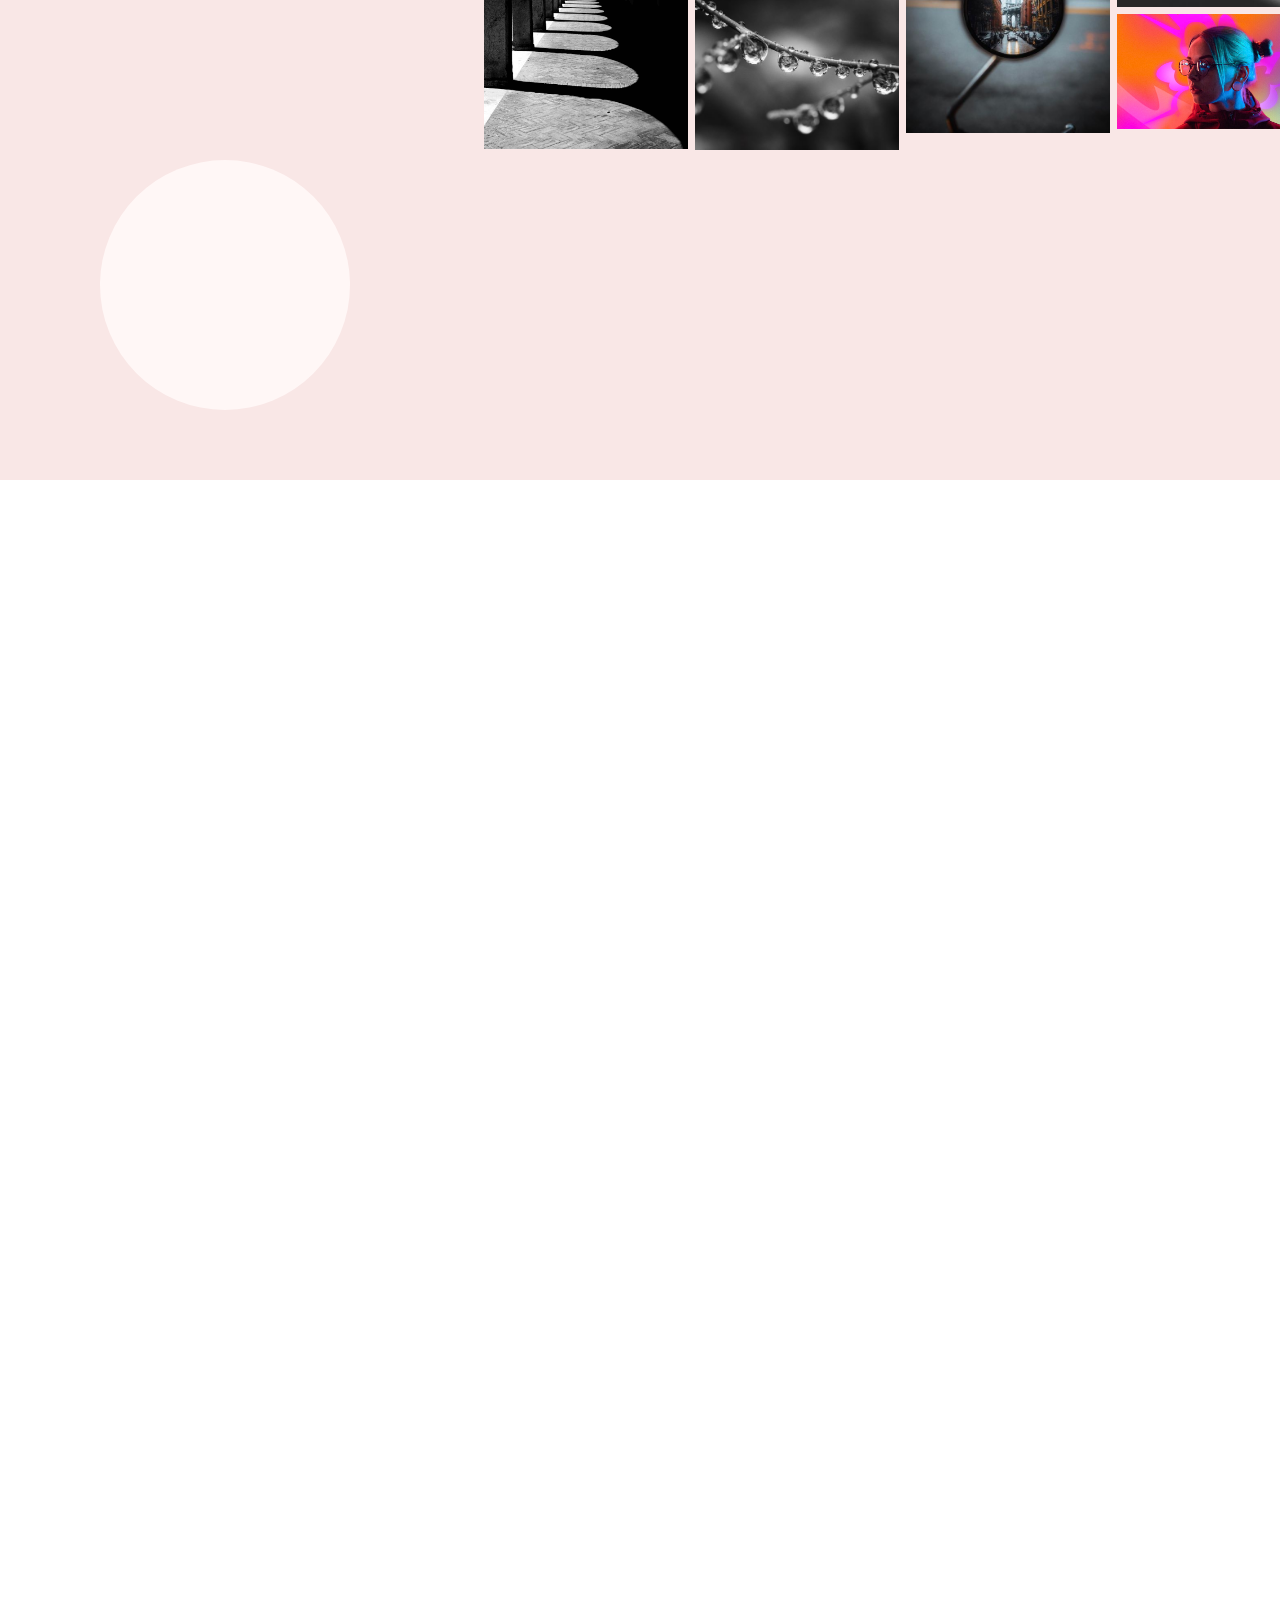
==== commit 3dbf1b84: "dedelani druheho projektu" ====
--- a/test_project/index.html
+++ b/test_project/index.html
@@ -5,7 +5,7 @@
     <meta http-equiv="X-UA-Compatible" content="IE=edge" />
     <meta name="viewport" content="width=device-width, initial-scale=1.0" />
     <link rel="stylesheet" href="hl_css.css" type="text/css" />
-    <title>Document</title>
+    <title>YAK</title>
   </head>
   <body>
     <!--první strana-->
@@ -44,6 +44,7 @@
     <img class="road" src="road.jpg" />
     <div class="odjeti"></div>
     <div class="zakryti"></div>
+    <div class="kolo2"></div>
     <h1 class="aboutNadpis">About US</h1>
     <p class="aboutUs">
       Lorem ipsum dolor sit amet, consectetuer adipiscing elit. Sed elit dui,
@@ -61,7 +62,7 @@
     <img src="concert_listky.jpg" class="listky" />
     <h1 class="budouciConcerty">Upcoming concerts</h1>
     <p class="concertPopis">
-      Track to get concert, live stream and tour updates
+      Lorem ipsum dolor sit amet, consectetuer adipiscing elit
     </p>
     <p class="concert1">DR.Copium fest</p>
     <p class="concert1Misto">Atlanta, GA, USA</p>
@@ -74,6 +75,7 @@
     <p class="concert3">Shmungus Amongus fest</p>
     <p class="concert3Misto">Australia</p>
     <hr class="concert3Cara" />
+    <div class="kolo"></div>
     <div class="concert3Btn">Tickets</div>
     <p class="concert4">Space Goth concert</p>
     <p class="concert4Misto">Above the skies</p>
@@ -81,5 +83,49 @@
     <div class="concert4Btn">Tickets</div>
     <!--čtvrtá strana-->
     <div class="pozadi20"></div>
+    <h1 class="alba">Albums and Singles</h1>
+    <p class="albaPopis">
+      Lorem ipsum dolor sit amet, consectetuer adipiscing elit. Nemo enim ipsam
+      voluptatem quia voluptas <br />
+      magni dolores eos qui ratione voluptatem
+    </p>
+    <h1 class="gallerynadpis">Gallery</h1>
+    <p class="galleryPopis">
+      Lorem ipsum dolor sit amet, consectetuer adipiscing elit. Nemo enim ipsam
+      voluptatem quia voluptas <br />
+      magni dolores eos qui ratione voluptatem sequi nesciunt
+    </p>
+    <img class="album1" src="album1.jpg" />
+    <img class="album2" src="album2.jpg" />
+    <img class="album3" src="album3.jpg" />
+    <img class="album4" src="album4.jpg" />
+    <div class="intro">
+      <div class="container">
+        <div class="row">
+          <div class="col">
+            <img src="albumGallery3.jpg" style="width: 100%" />
+            <img src="albumGallery1.png" style="width: 100%" />
+          </div>
+
+          <div class="col">
+            <img src="albumGallery2.jpg" style="width: 100%" />
+            <img src="albumGallery4.jpg" style="width: 100%" />
+          </div>
+
+          <div class="col">
+            <img src="albumGallery7.jpg" style="width: 100%" />
+            <img src="albumGallery6.jpg" style="width: 100%" />
+          </div>
+
+          <div class="col">
+            <img src="albumGallery5.jpg" style="width: 100%" />
+            <img src="albumGallery8.jpg" style="width: 100%" />
+          </div>
+        </div>
+      </div>
+    </div>
+    <div class="kolo3"></div>
+    <div class="kolo4"></div>
+    <div class="kolo5"></div>
   </body>
 </html>
--- a/test_project/hl_css.css
+++ b/test_project/hl_css.css
@@ -7,7 +7,7 @@
 body {
   display: grid;
   grid-template-columns: repeat(5, 1fr);
-  grid-template-rows: repeat(30, 10rem); /*repeat(12, 1fr);*/
+  grid-template-rows: repeat(40, 10rem);
 }
 
 .logo {
@@ -261,20 +261,23 @@
 
 .btnListen:hover {
   background: solid #fff !important;
-  box-shadow: 0px 2px 20px 10px #ffffff;
+  box-shadow: 0px 1px 20px 2px #ffffff;
   color: #fff;
+  transform: scale(1.2);
 }
 
 .btnSp1:hover {
   background: solid #fff !important;
-  box-shadow: 0px 2px 20px 10px #ffffff;
+  box-shadow: 0px 1px 20px 2px #ffffff;
   color: #fff;
+  transform: scale(1.2);
 }
 
 .btn:hover {
   background: transparent !important;
-  box-shadow: 0px 2px 20px 10px #fff;
+  box-shadow: 0px 1px 20px 2px #fff;
   color: #fff;
+  transform: scale(1.2);
 }
 
 .head1 {
@@ -479,6 +482,23 @@
   border-radius: 30px;
   margin-top: 130px;
   margin-left: 30px;
+  transition-duration: 0.3s;
+}
+
+.road:hover {
+  transform: scale(1.1) translatex(30px);
+}
+
+.kolo2 {
+  grid-column: 4;
+  grid-row: 11;
+  width: 270px;
+  height: 270px;
+  background-image: linear-gradient(
+    to bottom,
+    rgb(255, 205, 234),
+    rgb(255, 255, 255)
+  );
 }
 
 .odjeti {
@@ -551,8 +571,9 @@
 
 .aboutBtn:hover {
   background: black;
-  box-shadow: 0px 1px 10px 5px #000000;
+  box-shadow: 0px 1px 20px 2px #000000;
   color: #fff;
+  transform: scale(1.2);
 }
 
 .listky {
@@ -561,6 +582,11 @@
   margin-left: 300px;
   grid-row: 16/22;
   border-radius: 50px;
+  transition-duration: 0.2s;
+}
+
+.listky:hover {
+  transform: scale(1.05) translate(5%, 2%);
 }
 
 .budouciConcerty {
@@ -602,6 +628,15 @@
   z-index: 6;
   margin-left: 160px;
   font-size: 26px;
+}
+
+.kolo {
+  width: 200px;
+  height: 200px;
+  background-color: #f9e7e6;
+  border-radius: 100px;
+  grid-row: 17;
+  grid-column: 1;
 }
 
 .concert1Misto {
@@ -833,31 +868,219 @@
 
 .concert1Btn:hover {
   background: black;
-  box-shadow: 0px 1px 10px 5px #000000;
+  box-shadow: 0px 1px 20px 2px #000000;
   color: #fff;
+  transform: scale(1.2);
 }
 
 .concert2Btn:hover {
   background: black;
-  box-shadow: 0px 1px 10px 5px #000000;
+  box-shadow: 0px 1px 20px 2px #000000;
   color: #fff;
+  transform: scale(1.2);
 }
 
 .concert3Btn:hover {
   background: black;
-  box-shadow: 0px 1px 10px 5px #000000;
+  box-shadow: 0px 1px 20px 2px #000000;
   color: #fff;
+  transform: scale(1.2);
 }
 
 .concert4Btn:hover {
   background: black;
-  box-shadow: 0px 1px 10px 5px #000000;
+  box-shadow: 0px 1px 20px 2px #000000;
   color: #fff;
+  transform: scale(1.2);
 }
 
 .pozadi20 {
   background-color: #f9e7e6;
-  grid-row: 23/30;
+  grid-row: 23/29;
   grid-column: 1/6;
   z-index: -2;
 }
+
+.alba {
+  grid-row: 24;
+  color: #000;
+  grid-column: 2/5;
+  z-index: 2;
+  font-size: 70px;
+  margin-left: 220px;
+  font-family: Arial, Helvetica, sans-serif;
+}
+
+.albaPopis {
+  text-align: center;
+  grid-row: 25;
+  color: #000;
+  grid-column: 1/6;
+  z-index: 2;
+  font-size: 18px;
+  margin-left: 0px;
+  font-family: Arial, Helvetica, sans-serif;
+  margin-top: -60px;
+}
+
+.album1 {
+  border-radius: 30px;
+  margin-top: -100px;
+  width: 15%;
+  grid-row: 26;
+  grid-column: 1/6;
+  margin-left: 12%;
+  transition-duration: 0.3s;
+}
+
+.album2 {
+  border-radius: 30px;
+  margin-top: -100px;
+  width: 15%;
+  grid-row: 26;
+  grid-column: 1/6;
+  margin-left: 31.7%;
+  transition-duration: 0.3s;
+}
+
+.album3 {
+  border-radius: 30px;
+  margin-top: -100px;
+  width: 15%;
+  grid-row: 26;
+  grid-column: 1/6;
+  margin-left: 51.3%;
+  transition-duration: 0.3s;
+}
+
+.album4 {
+  border-radius: 30px;
+  margin-top: -100px;
+  width: 15%;
+  grid-row: 26;
+  grid-column: 1/6;
+  transition-duration: 0.3s;
+  margin-left: 70%;
+}
+
+.album1:hover {
+  transform: scale(1.5);
+  box-shadow: 0px 0px 10px 0px rgba(0, 0, 0, 0.5);
+}
+
+.album2:hover {
+  transform: scale(1.5);
+  box-shadow: 0px 0px 10px 0px rgba(0, 0, 0, 0.5);
+}
+
+.album3:hover {
+  transform: scale(1.5);
+  box-shadow: 0px 0px 10px 0px rgba(0, 0, 0, 0.5);
+}
+
+.album4:hover {
+  transform: scale(1.5);
+  box-shadow: 0px 0px 10px 0px rgba(0, 0, 0, 0.5);
+}
+
+.intro {
+  background: #f9e7e6;
+  color: #7cfc00;
+  padding: 3em 0;
+  grid-row: 29/34;
+  grid-column: 1/6;
+}
+
+.container {
+  width: 85%;
+  max-width: 850px;
+  margin: 0 auto;
+}
+
+.row {
+  display: flex;
+  flex-wrap: wrap;
+  padding: 0 0.2em;
+}
+
+.col {
+  flex: 25%;
+  max-width: 25%;
+  padding: 0 0.2em;
+}
+
+.col img {
+  gap: 15px;
+  margin-top: 0.4em;
+  vertical-align: middle;
+}
+
+.gallerynadpis {
+  grid-row: 28;
+  color: #000;
+  grid-column: 2/5;
+  z-index: 2;
+  font-size: 70px;
+  margin-left: 34%;
+  font-family: Arial, Helvetica, sans-serif;
+}
+
+.galleryPopis {
+  font-family: "Lucida Sans Unicode", "Lucida Grande", sans-serif;
+  grid-row: 28;
+  grid-column: 1/6;
+  font-weight: normal;
+  text-decoration: none;
+  font-style: normal;
+  font-variant: normal;
+  z-index: 6;
+  margin-left: 0px;
+  margin-top: 100px;
+  font-size: 14px;
+  text-align: center;
+}
+
+.col img {
+  transition-duration: 0.3s;
+}
+
+.col img:hover {
+  cursor: pointer;
+  transform: translateY(-10px);
+  transform: scale(1.8);
+  width: 150%;
+  height: auto;
+  z-index: 8;
+}
+
+.kolo3 {
+  width: 200px;
+  height: 200px;
+  background-color: #fff7f7;
+  border-radius: 100px;
+  grid-row: 24;
+  grid-column: 1;
+  z-index: 9;
+}
+
+.kolo4 {
+  width: 150px;
+  height: 150px;
+  background-color: #ffd3d0;
+  box-shadow: 10px 10px 20px 10px #ffffff;
+  border-radius: 75px;
+  grid-row: 26;
+  grid-column: 5;
+  z-index: 9;
+}
+
+.kolo5 {
+  width: 250px;
+  height: 250px;
+  background-color: #fff7f6;
+  border-radius: 125px;
+  grid-row: 32;
+  grid-column: 1;
+  margin-left: 100px;
+  z-index: 9;
+}
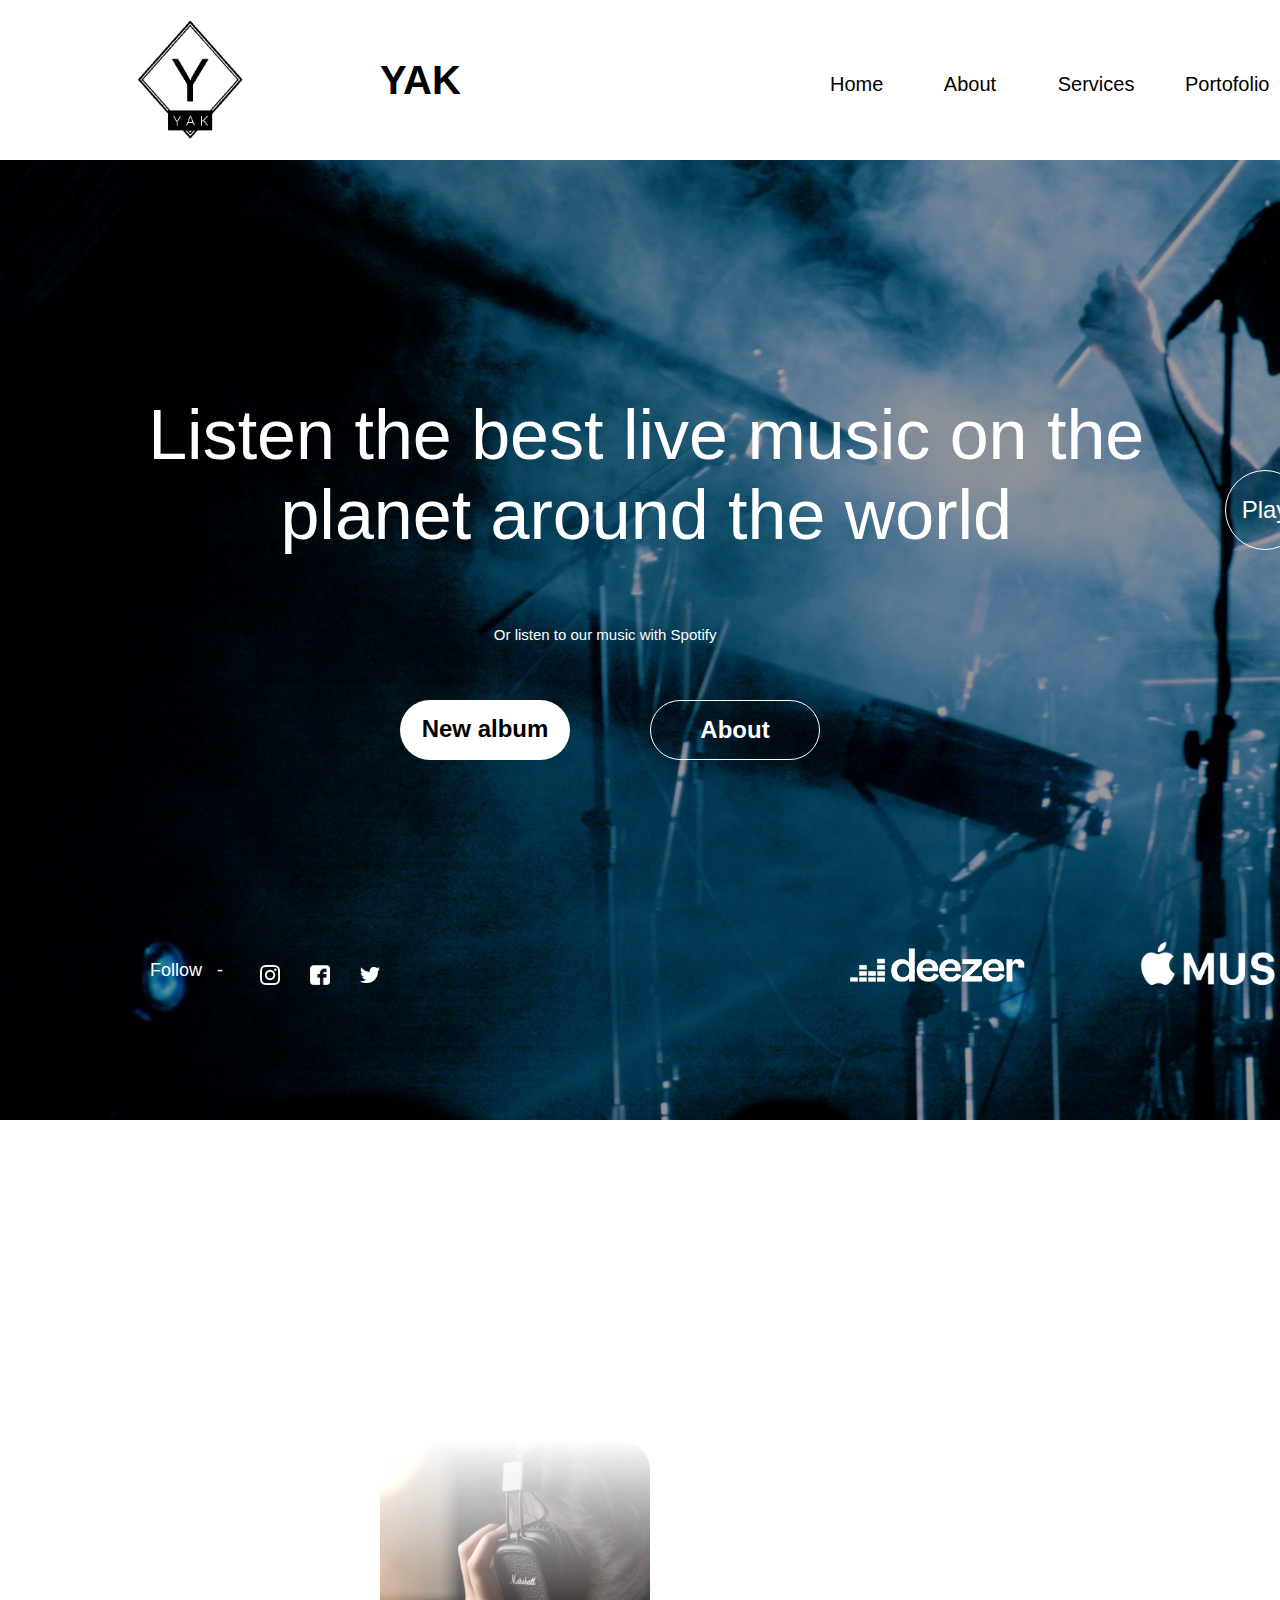
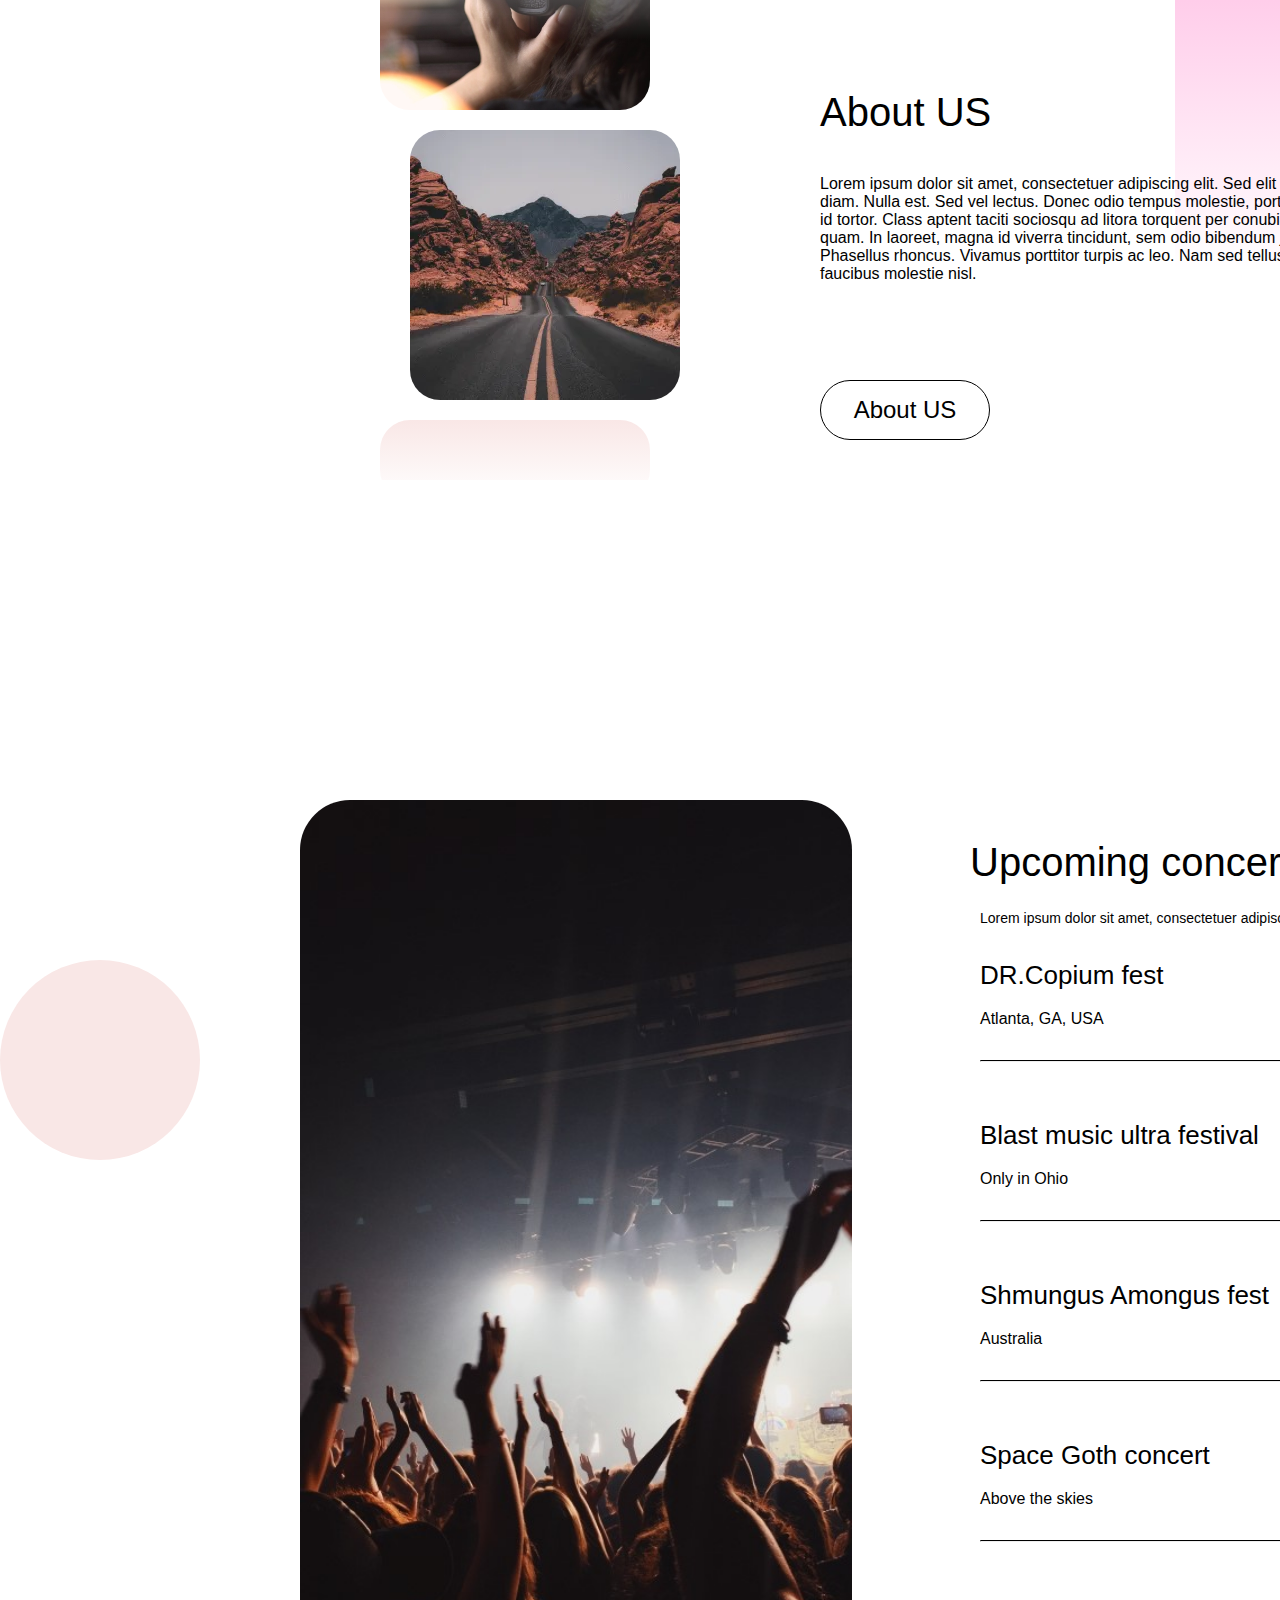
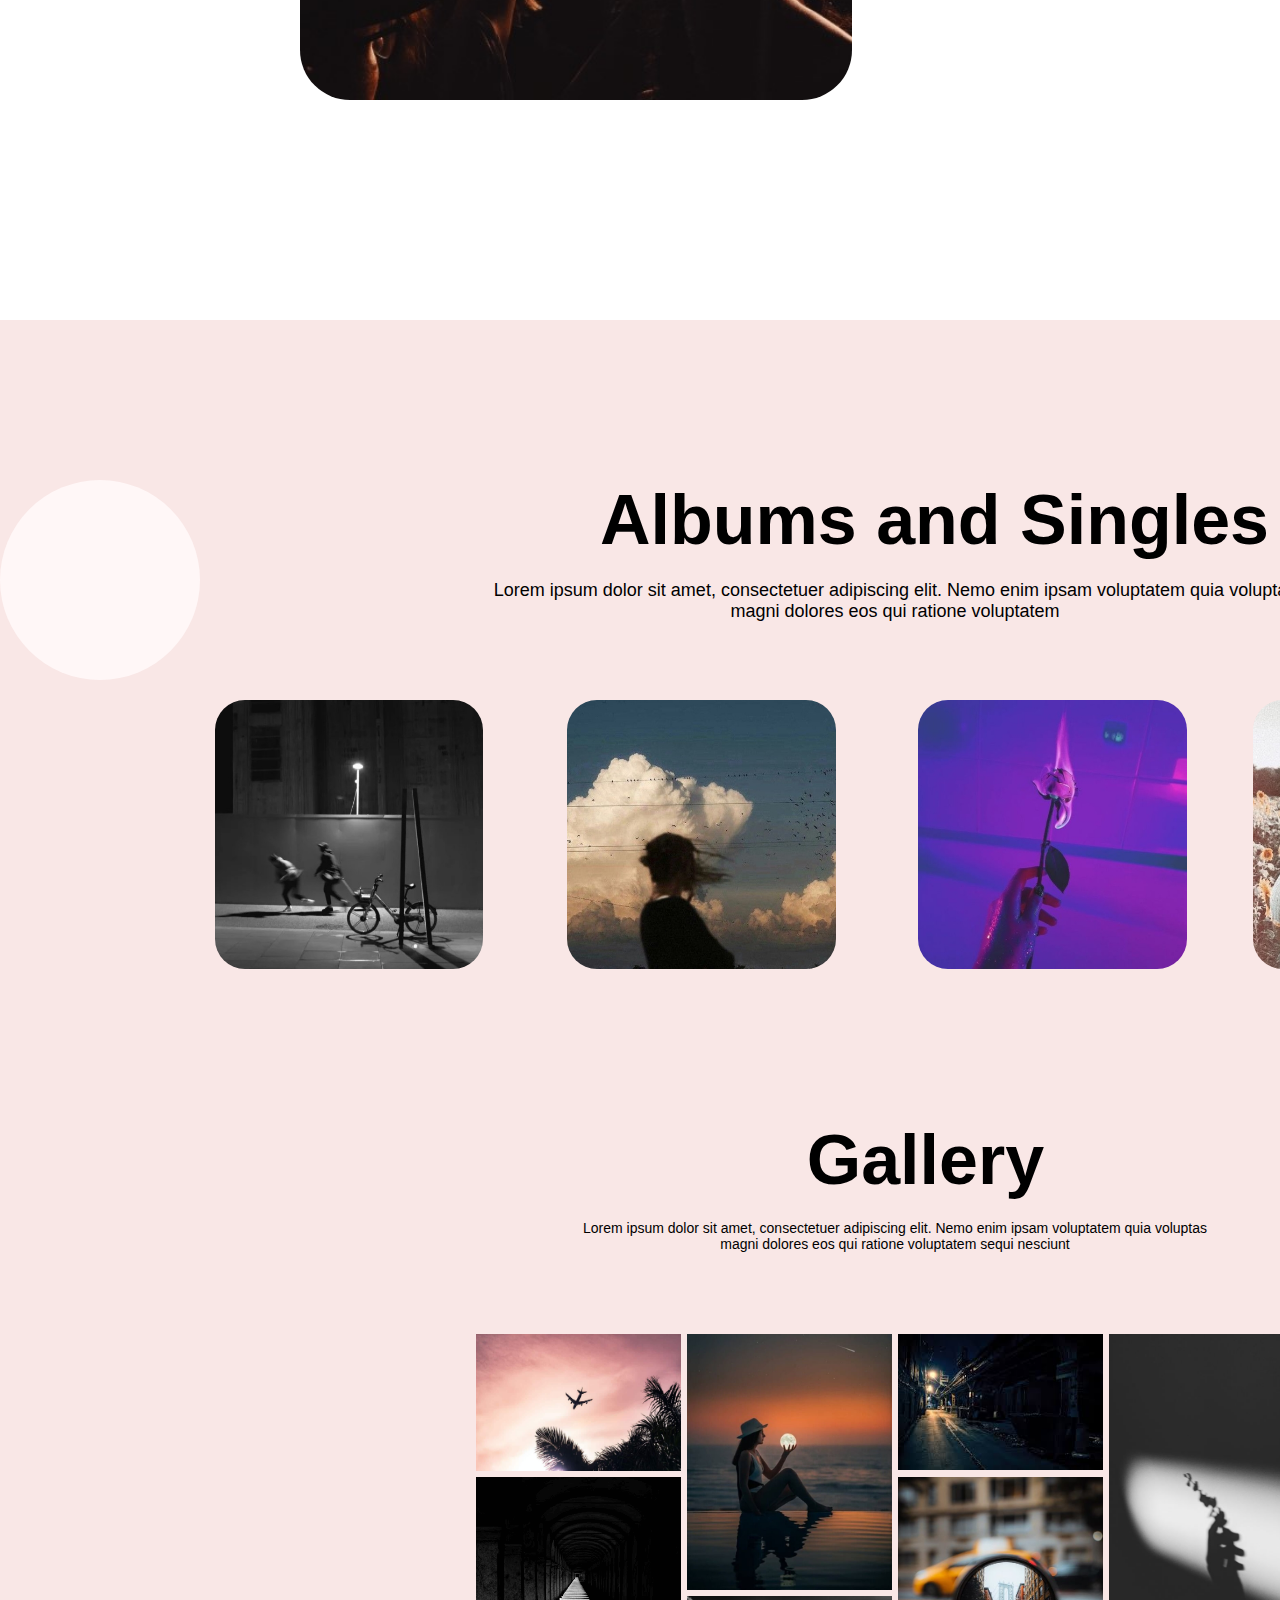
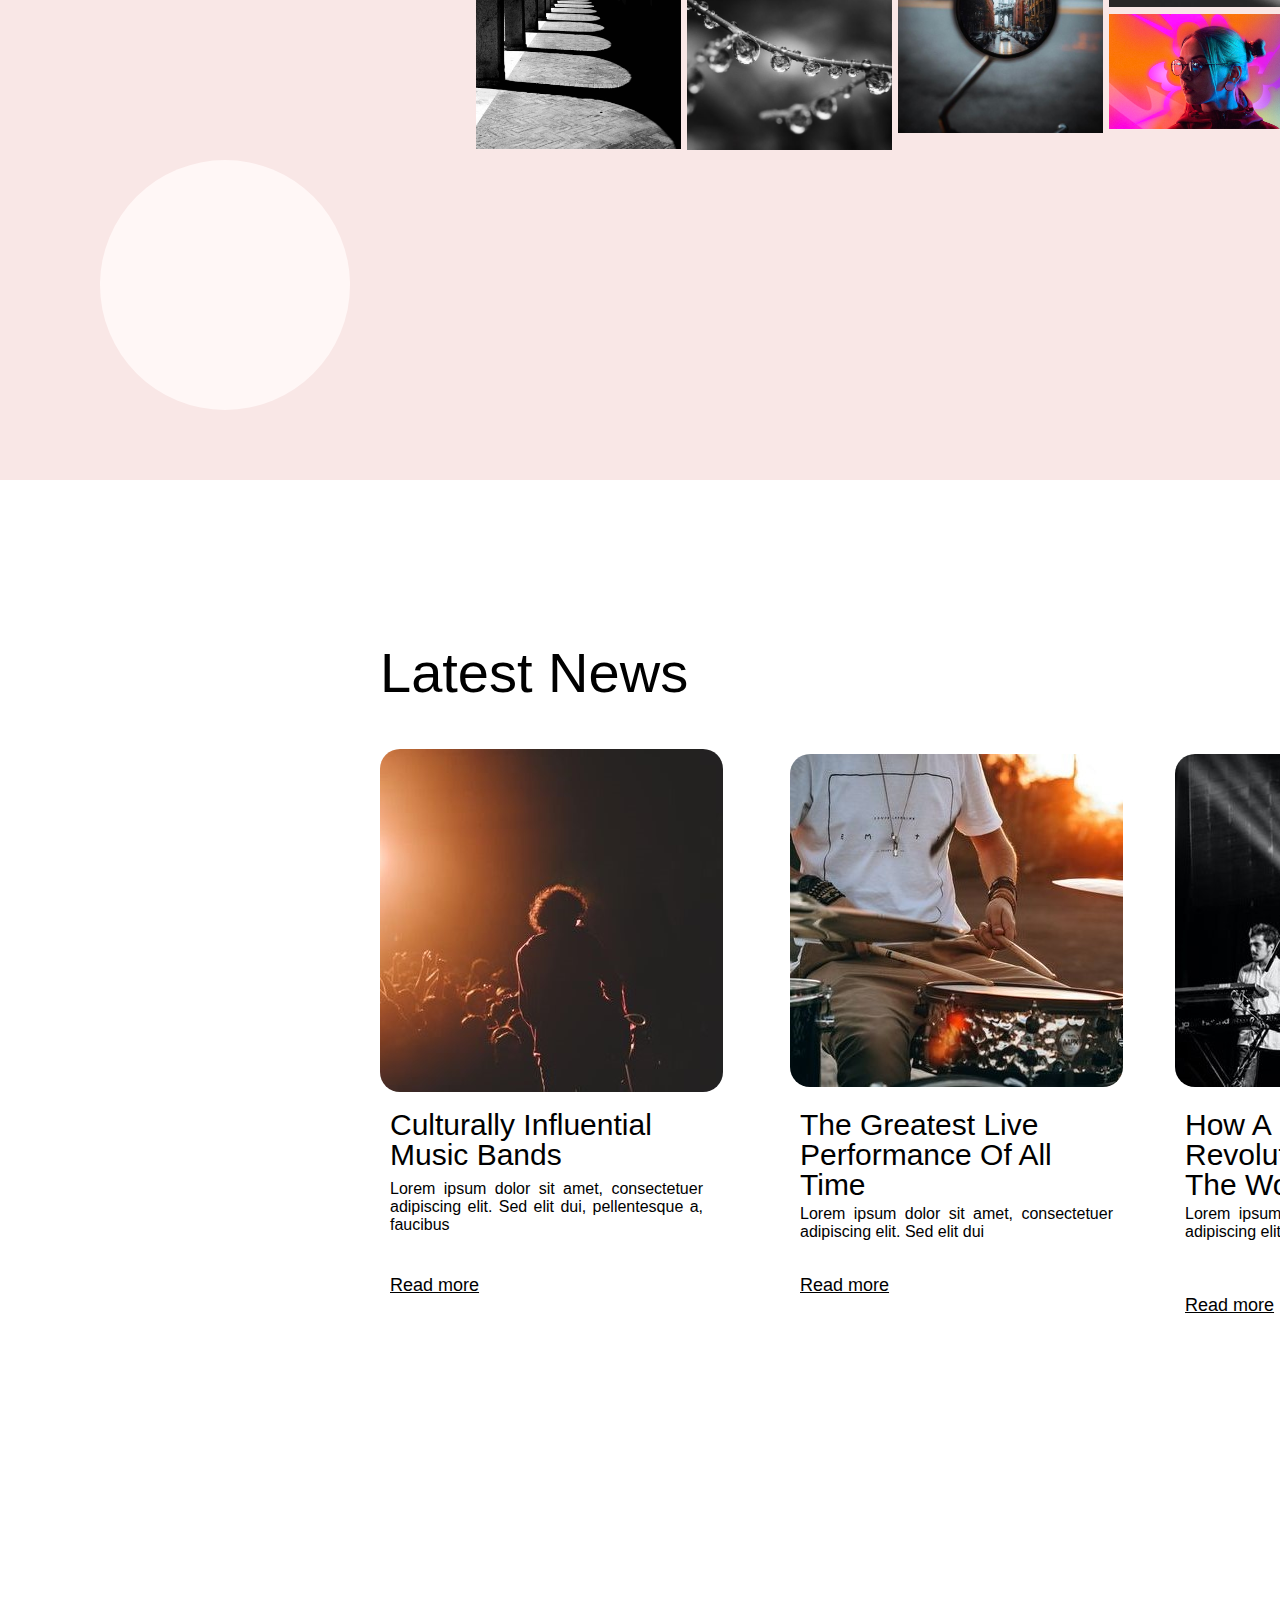
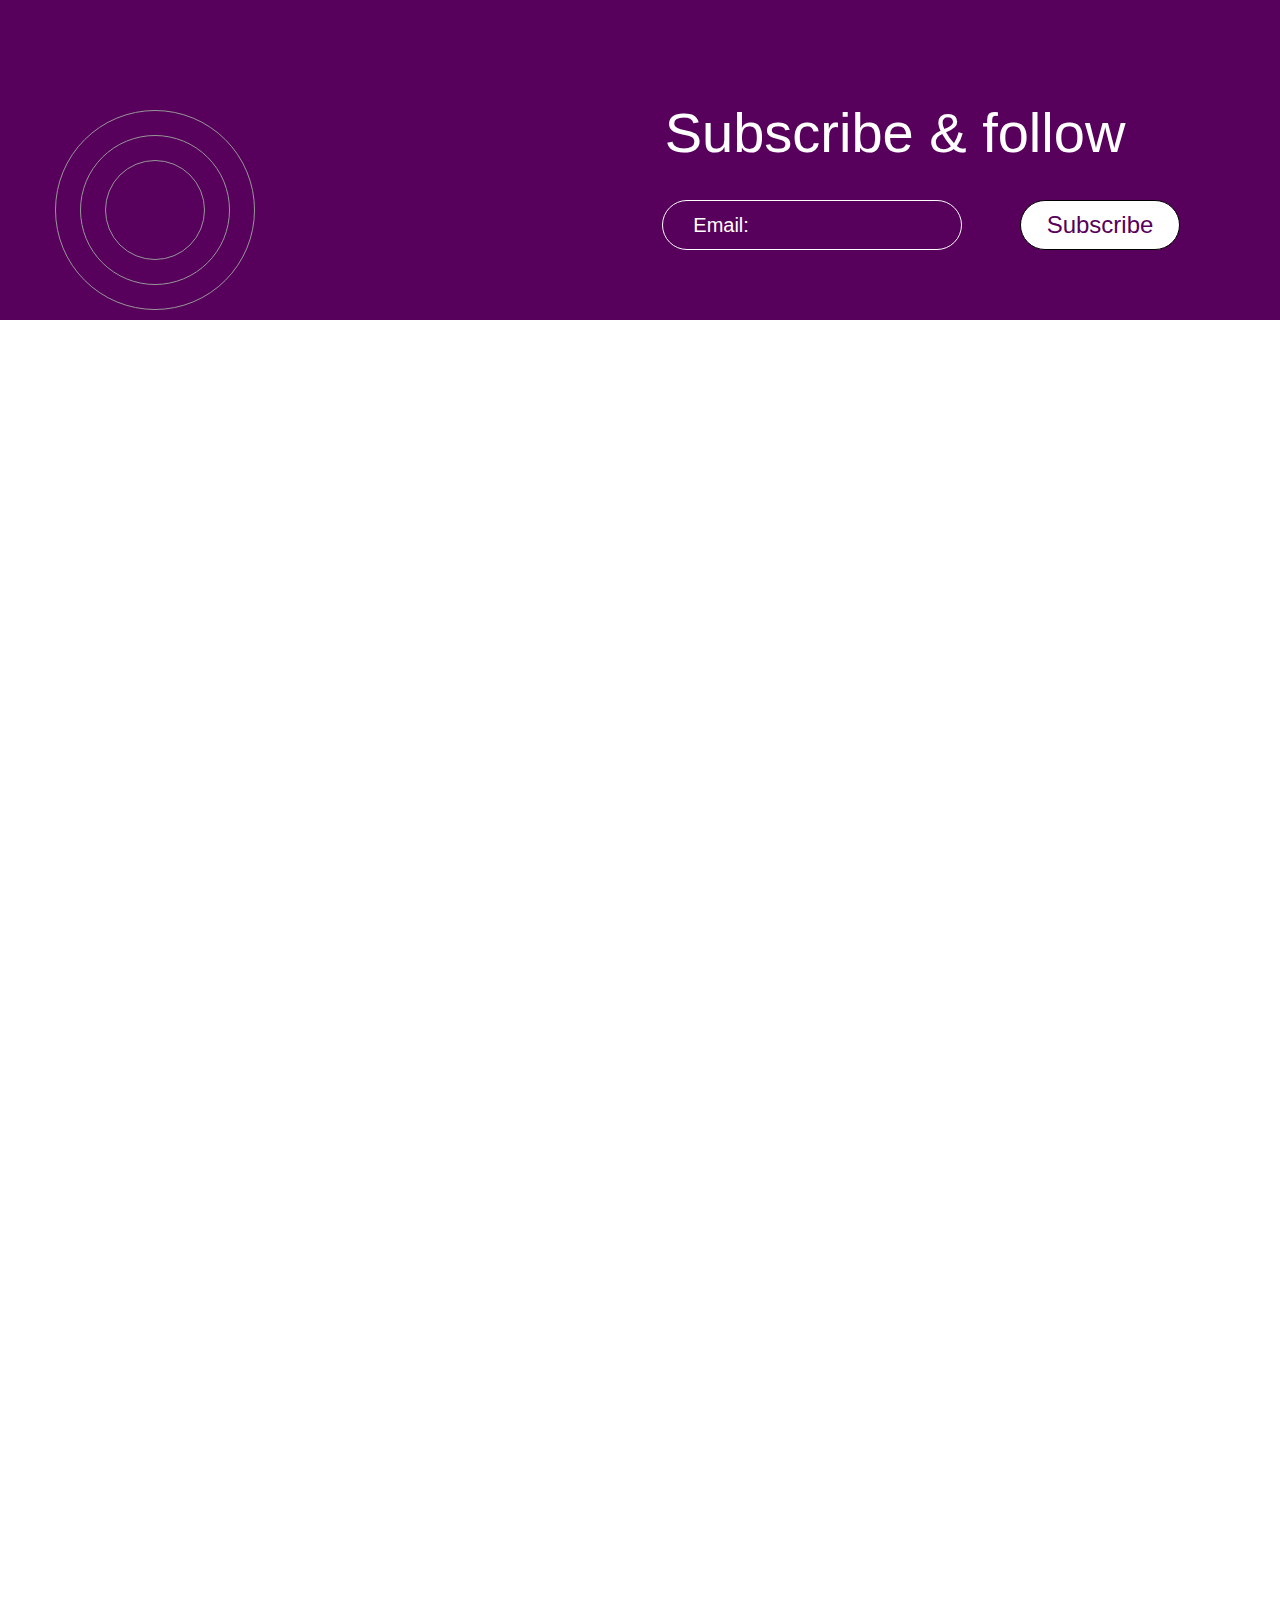
==== commit 6657cb93: "přidání obsahu na stránku" ====
--- a/test_project/index.html
+++ b/test_project/index.html
@@ -127,5 +127,46 @@
     <div class="kolo3"></div>
     <div class="kolo4"></div>
     <div class="kolo5"></div>
+    <!--patá strana-->
+    <p class="news">Latest News</p>
+    <div class="newsBtn">Read more</div>
+    <img class="news1" src="news1.jpg" />
+    <p class="newsN1">Culturally Influential Music Bands</p>
+    <p class="newsP1">
+      Lorem ipsum dolor sit amet, consectetuer adipiscing elit. Sed elit dui,
+      pellentesque a, faucibus
+    </p>
+    <img class="news2" src="news2.jpg" />
+    <p class="newsN2">The Greatest Live Performance Of All Time</p>
+    <p class="newsP2">
+      Lorem ipsum dolor sit amet, consectetuer adipiscing elit. Sed elit dui
+    </p>
+    <img class="news3" src="news3.jpg" />
+    <p class="newsN3">How A Musical Revolution Changed The World</p>
+    <p class="newsP3">
+      Lorem ipsum dolor sit amet, consectetuer adipiscing elit. Sed elit dui,
+      pellentesque a
+    </p>
+    <a class="newsRead1" href="#">Read more </a>
+    <a class="newsRead2" href="#">Read more </a>
+    <a class="newsRead3" href="#">Read more </a>
+    <!--šestá strana-->
+    <div class="bg6"></div>
+    <div class="kolo6"></div>
+    <div class="kolo7"></div>
+    <div class="kolo8"></div>
+    <p class="emailN">Subscribe & follow</p>
+    <input
+      class="emailInput"
+      placeholder="Email:"
+      id="email"
+      type="text"
+      id="fileInput"
+    />
+    <button class="confirmBtn" type="submit" onclick="zapsat()">
+      Subscribe
+    </button>
+
+    <script src="indexjs.js"></script>
   </body>
 </html>
--- a/test_project/hl_css.css
+++ b/test_project/hl_css.css
@@ -7,7 +7,7 @@
 body {
   display: grid;
   grid-template-columns: repeat(5, 1fr);
-  grid-template-rows: repeat(40, 10rem);
+  grid-template-rows: repeat(50, 10rem);
 }
 
 .logo {
@@ -23,7 +23,7 @@
 
 .bg {
   width: 100%;
-  height: 102%;
+  height: 100%;
   display: grid;
   grid-row: 2/8;
   grid-column: 1/6;
@@ -35,7 +35,7 @@
 
 .fallow {
   object-fit: cover;
-  align-self: center;
+
   font-family: "Lucida Sans Unicode", "Lucida Grande", sans-serif;
   grid-row: 7;
   color: #fff;
@@ -72,7 +72,7 @@
 
 .bBG {
   width: 100%;
-  height: 102%;
+  height: 100%;
   display: grid;
   grid-row: 2/8;
   grid-column: 1/6;
@@ -183,7 +183,7 @@
   z-index: 6;
   width: 20px;
   height: auto;
-  margin-top: 71px;
+  margin-top: 5px;
   margin-left: 260px;
 }
 
@@ -193,7 +193,7 @@
   z-index: 6;
   width: 20px;
   height: auto;
-  margin-top: 71px;
+  margin-top: 5px;
   margin-left: 310px;
 }
 
@@ -203,7 +203,7 @@
   z-index: 6;
   width: 20px;
   height: auto;
-  margin-top: 71px;
+  margin-top: 5px;
   margin-left: 360px;
 }
 
@@ -213,7 +213,7 @@
   grid-column: 3;
   z-index: 6;
   height: auto;
-  margin-top: 20px;
+  margin-top: -50px;
   margin-left: 20px;
 }
 
@@ -223,8 +223,8 @@
   grid-column: 3/5;
   z-index: 6;
   height: auto;
-  margin-top: 23px;
-  margin-left: 300px;
+  margin-top: -47px;
+  margin-left: 320px;
 }
 
 .spotify {
@@ -233,8 +233,8 @@
   grid-column: 4/5;
   z-index: 6;
   height: auto;
-  margin-top: 45px;
-  margin-left: 300px;
+  margin-top: -20px;
+  margin-left: 280px;
 }
 
 .btnListen {
@@ -1084,3 +1084,315 @@
   margin-left: 100px;
   z-index: 9;
 }
+
+.news {
+  grid-row: 35;
+  grid-column: 2/5;
+  font-size: 56px;
+  font-family: "Lucida Sans Unicode", "Lucida Grande", sans-serif;
+}
+
+.news1 {
+  grid-row: 36;
+  grid-column: 2;
+  border-radius: 20px;
+  align-self: center;
+  margin-top: 80px;
+  transition-duration: 0.3s;
+}
+
+.news2 {
+  grid-row: 36;
+  grid-column: 3;
+  border-radius: 20px;
+  align-self: center;
+  margin-top: 80px;
+  margin-left: -30px;
+  transition-duration: 0.3s;
+}
+
+.news3 {
+  grid-row: 36;
+  grid-column: 4;
+  border-radius: 20px;
+  align-self: center;
+  transition-duration: 0.3s;
+  margin-top: 80px;
+}
+
+.newsP1 {
+  grid-row: 38;
+  grid-column: 2;
+  max-width: 333px;
+  text-align: justify;
+  font-family: "Lucida Sans Unicode", "Lucida Grande", sans-serif;
+  font-size: 16px;
+  padding-left: 10px;
+  padding-right: 10px;
+  margin-top: 60px;
+}
+
+.newsP2 {
+  grid-row: 38;
+  grid-column: 3;
+  max-width: 333px;
+  text-align: justify;
+  font-family: "Lucida Sans Unicode", "Lucida Grande", sans-serif;
+  font-size: 16px;
+  padding-left: 10px;
+  padding-right: 10px;
+  margin-left: -30px;
+  margin-top: 85px;
+}
+
+.newsP3 {
+  grid-row: 38;
+  grid-column: 4;
+  max-width: 333px;
+  text-align: justify;
+  font-family: "Lucida Sans Unicode", "Lucida Grande", sans-serif;
+  font-size: 16px;
+  padding-left: 10px;
+  padding-right: 10px;
+  margin-top: 85px;
+}
+
+.newsN1 {
+  grid-row: 38;
+  grid-column: 2;
+  max-width: 333px;
+  line-height: 30px;
+  font-family: "Lucida Sans Unicode", "Lucida Grande", sans-serif;
+  font-size: 30px;
+  margin-top: -10px;
+  padding-left: 10px;
+  padding-right: 10px;
+}
+
+.newsN2 {
+  grid-row: 38;
+  grid-column: 3;
+  max-width: 333px;
+  line-height: 30px;
+  font-family: "Lucida Sans Unicode", "Lucida Grande", sans-serif;
+  font-size: 30px;
+  margin-left: -30px;
+  margin-top: -10px;
+  padding-left: 10px;
+  padding-right: 10px;
+}
+
+.newsN3 {
+  grid-row: 38;
+  grid-column: 4;
+  max-width: 333px;
+  line-height: 30px;
+  font-family: "Lucida Sans Unicode", "Lucida Grande", sans-serif;
+  font-size: 30px;
+  margin-top: -10px;
+  padding-left: 10px;
+  padding-right: 10px;
+}
+
+.news1:hover {
+  transform: scale(1.1);
+  box-shadow: 0px 0px 10px 0px rgba(0, 0, 0, 0.5);
+}
+
+.news2:hover {
+  transform: scale(1.1);
+  box-shadow: 0px 0px 10px 0px rgba(0, 0, 0, 0.5);
+}
+
+.news3:hover {
+  transform: scale(1.1);
+  box-shadow: 0px 0px 10px 0px rgba(0, 0, 0, 0.5);
+}
+
+.newsBtn {
+  font-family: Arial, Helvetica, sans-serif;
+  background: #fff;
+  color: #000;
+  padding: 10px;
+  font-size: 1.5rem;
+  font-weight: 300;
+  border: none;
+  border-radius: 2rem;
+  cursor: pointer;
+  transition-duration: 0.4s;
+  border: 1px solid black;
+  grid-row: 35;
+  grid-column: 4/6;
+  width: 160px;
+  height: 50px;
+  text-align: center;
+  z-index: 10;
+  margin-top: 30px;
+  margin-left: 150px;
+}
+
+.newsBtn:hover {
+  transform: scale(1.1);
+  box-shadow: 0px 0px 10px 0px rgba(0, 0, 0, 0.5);
+}
+
+.newsRead1 {
+  grid-row: 39;
+  grid-column: 2;
+  max-width: 333px;
+  line-height: 30px;
+  font-family: "Lucida Sans Unicode", "Lucida Grande", sans-serif;
+  font-size: 18px;
+  margin-top: -10px;
+  padding-left: 10px;
+  padding-right: 10px;
+  color: black;
+  transition-duration: 0.2s;
+}
+
+.newsRead2 {
+  grid-row: 39;
+  grid-column: 3;
+  max-width: 333px;
+  line-height: 30px;
+  font-family: "Lucida Sans Unicode", "Lucida Grande", sans-serif;
+  font-size: 18px;
+  margin-top: -10px;
+  padding-right: 10px;
+  margin-left: -20px;
+  color: black;
+  transition-duration: 0.1s;
+}
+
+.newsRead3 {
+  grid-row: 39;
+  grid-column: 4;
+  max-width: 333px;
+  line-height: 30px;
+  font-family: "Lucida Sans Unicode", "Lucida Grande", sans-serif;
+  font-size: 18px;
+  margin-top: 10px;
+  padding-left: 10px;
+  padding-right: 10px;
+  color: black;
+  transition-duration: 0.2s;
+}
+
+.newsRead1:hover {
+  transform: scale(1.05) translate(5%, 2%);
+}
+
+.newsRead2:hover {
+  transform: scale(1.05) translate(5%, 2%);
+}
+
+.newsRead3:hover {
+  transform: scale(1.05) translate(5%, 2%);
+}
+
+.bg6 {
+  background-color: #57005c;
+  z-index: -5;
+  grid-row: 41/43;
+  grid-column: 1/6;
+}
+
+.kolo6 {
+  background-color: #57005c;
+  border: 1px solid rgb(151, 151, 151);
+  width: 200px;
+  height: 200px;
+  border-radius: 100px;
+  grid-row: 42/44;
+  grid-column: 1/5;
+  margin-top: -50px;
+  margin-left: 55px;
+}
+.kolo7 {
+  background-color: #57005c;
+  border: 1px solid rgb(151, 151, 151);
+  width: 150px;
+  height: 150px;
+  border-radius: 75px;
+  grid-row: 42/44;
+  grid-column: 1/5;
+  margin-top: -25px;
+  margin-left: 80px;
+}
+.kolo8 {
+  background-color: #57005c;
+  border: 1px solid rgb(151, 151, 151);
+  width: 100px;
+  height: 100px;
+  border-radius: 50px;
+  grid-row: 42/44;
+  grid-column: 1/5;
+  margin-left: 105px;
+}
+
+.emailN {
+  grid-row: 41/43;
+  grid-column: 1/6;
+  text-align: center;
+  font-size: 56px;
+  font-family: "Lucida Sans Unicode", "Lucida Grande", sans-serif;
+  color: #fff;
+  margin-top: 100px;
+}
+
+.emailInput {
+  width: 300px;
+  height: 50px;
+  grid-row: 42/43;
+  grid-column: 1/6;
+  padding-top: 3px;
+  padding-left: 30px;
+  background-color: #57005c;
+  border: 1px solid white;
+  border-radius: 40px;
+  margin-left: 37%;
+  margin-top: 40px;
+  color: #fff;
+  font-size: 18px;
+  font-family: "Lucida Sans Unicode", "Lucida Grande", sans-serif;
+}
+
+::placeholder {
+  color: #fff;
+  font-weight: bold;
+  font-family: "Lucida Sans Unicode", "Lucida Grande", sans-serif;
+  font-size: 20px;
+  font-weight: 200;
+}
+
+.confirmBtn {
+  font-family: Arial, Helvetica, sans-serif;
+  background: #fff;
+  color: #57005c;
+  padding: 10px;
+  font-size: 1.5rem;
+  font-weight: 300;
+  border: none;
+  border-radius: 2rem;
+  cursor: pointer;
+  transition-duration: 0.25s;
+  border: 1px solid black;
+  grid-row: 42;
+  grid-column: 3/5;
+  width: 160px;
+  height: 50px;
+  text-align: center;
+  z-index: 10;
+  margin-top: 40px;
+  margin-left: 200px;
+}
+
+.confirmBtn:hover {
+  background: #57005c;
+  color: #fff;
+  transform: scale(1.1);
+}
+
+::-webkit-input-placeholder {
+  color: #fff;
+}
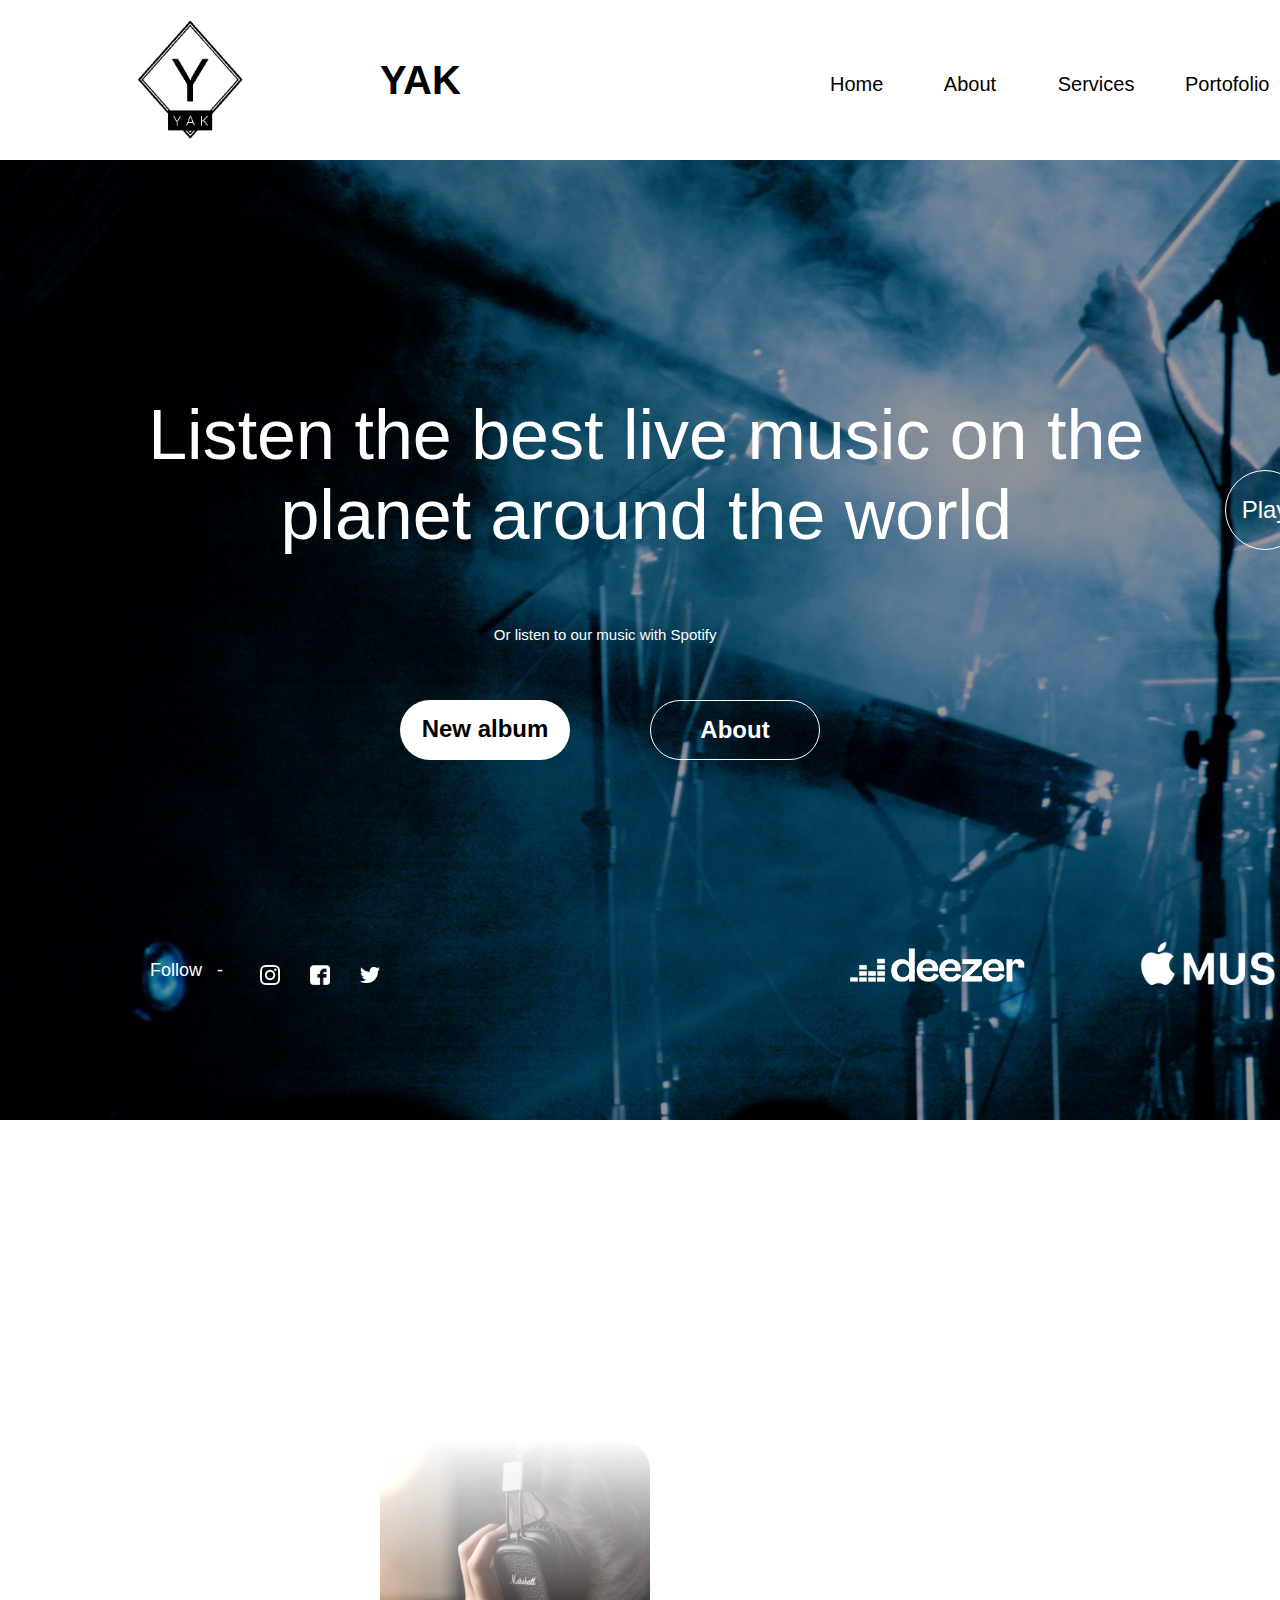
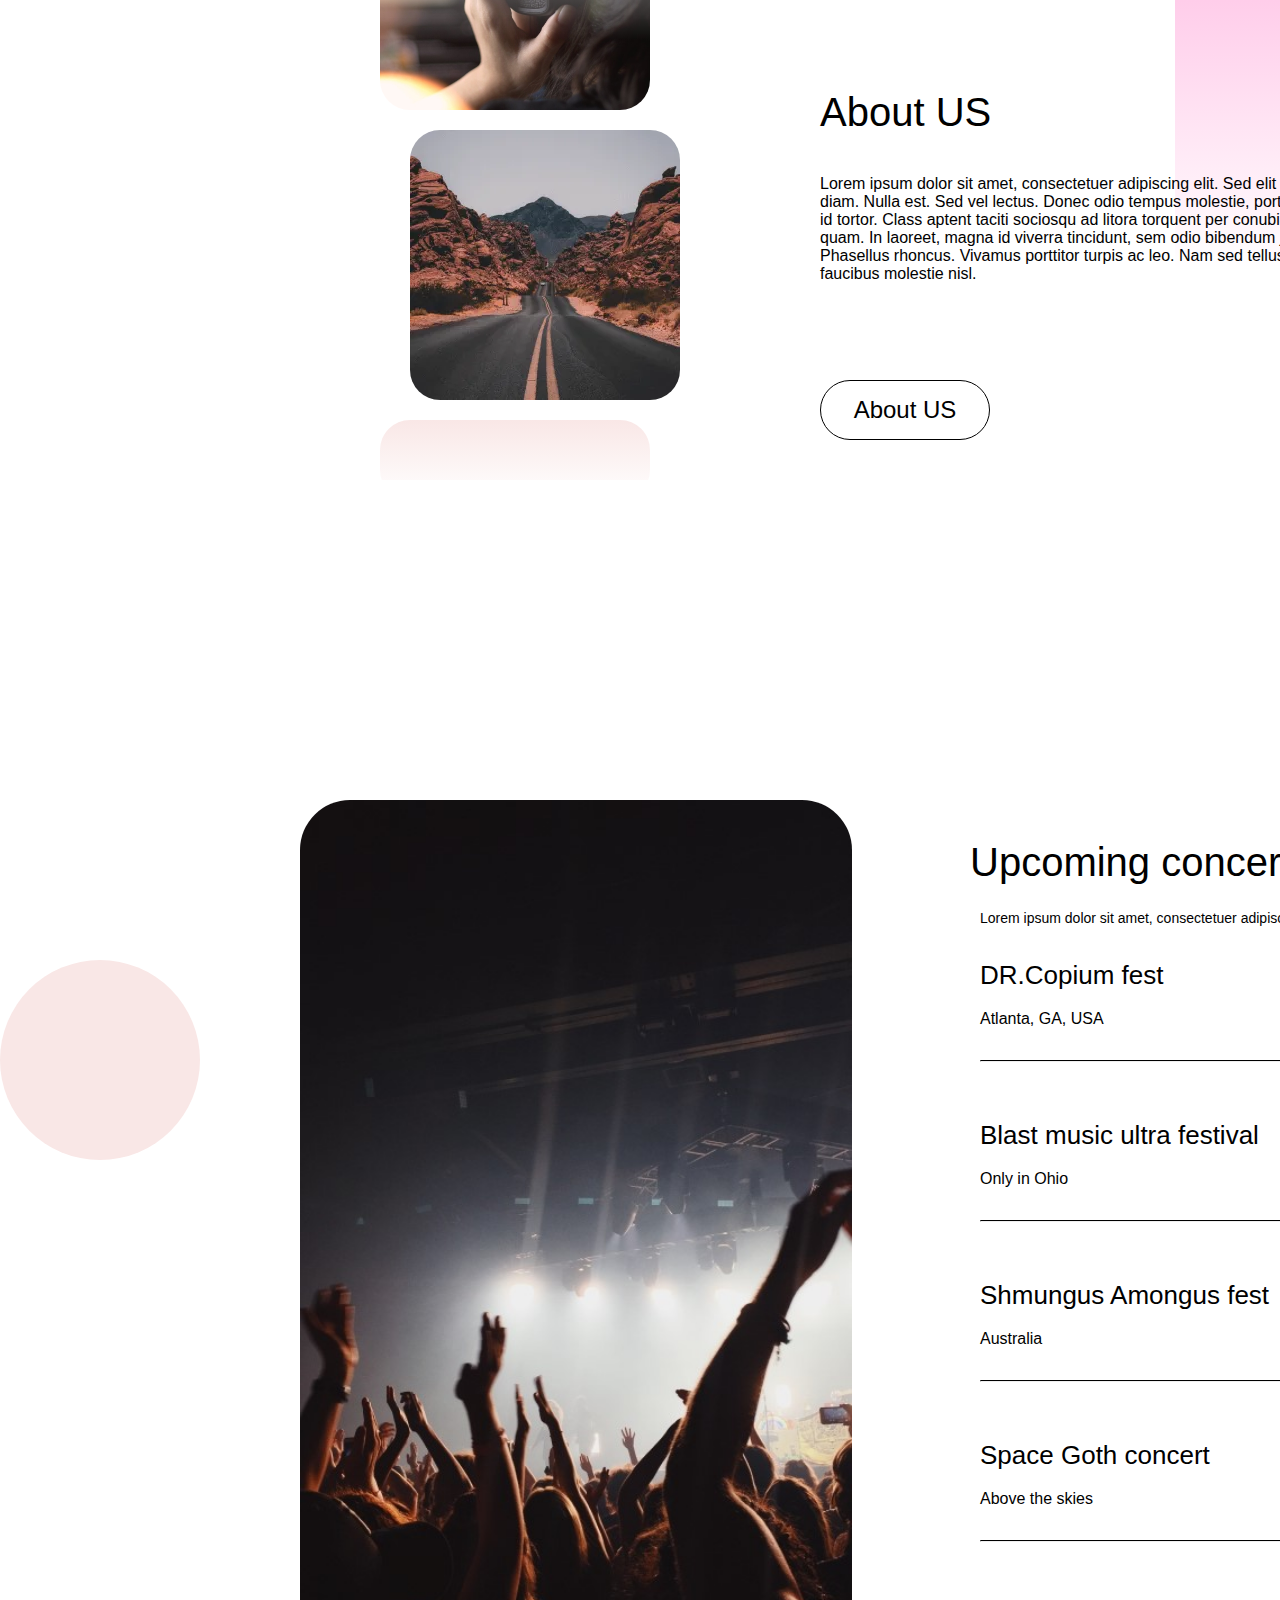
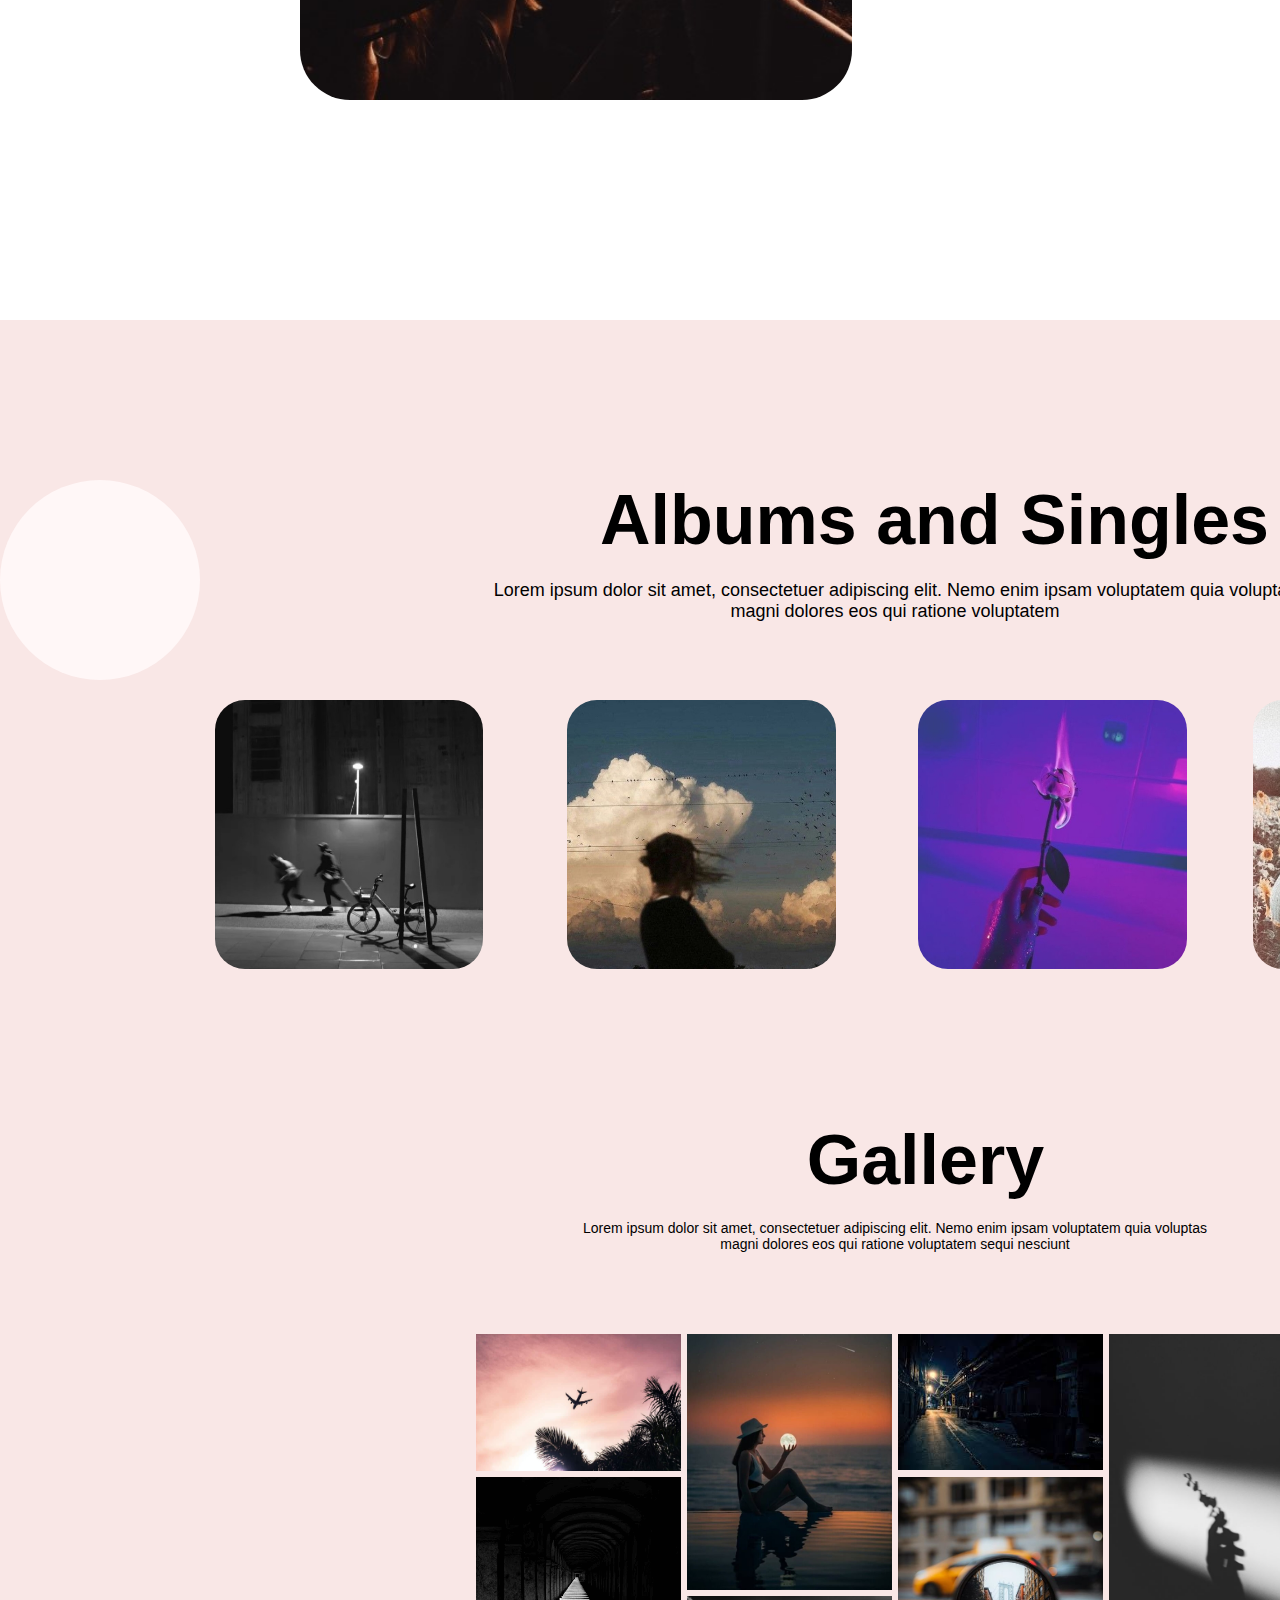
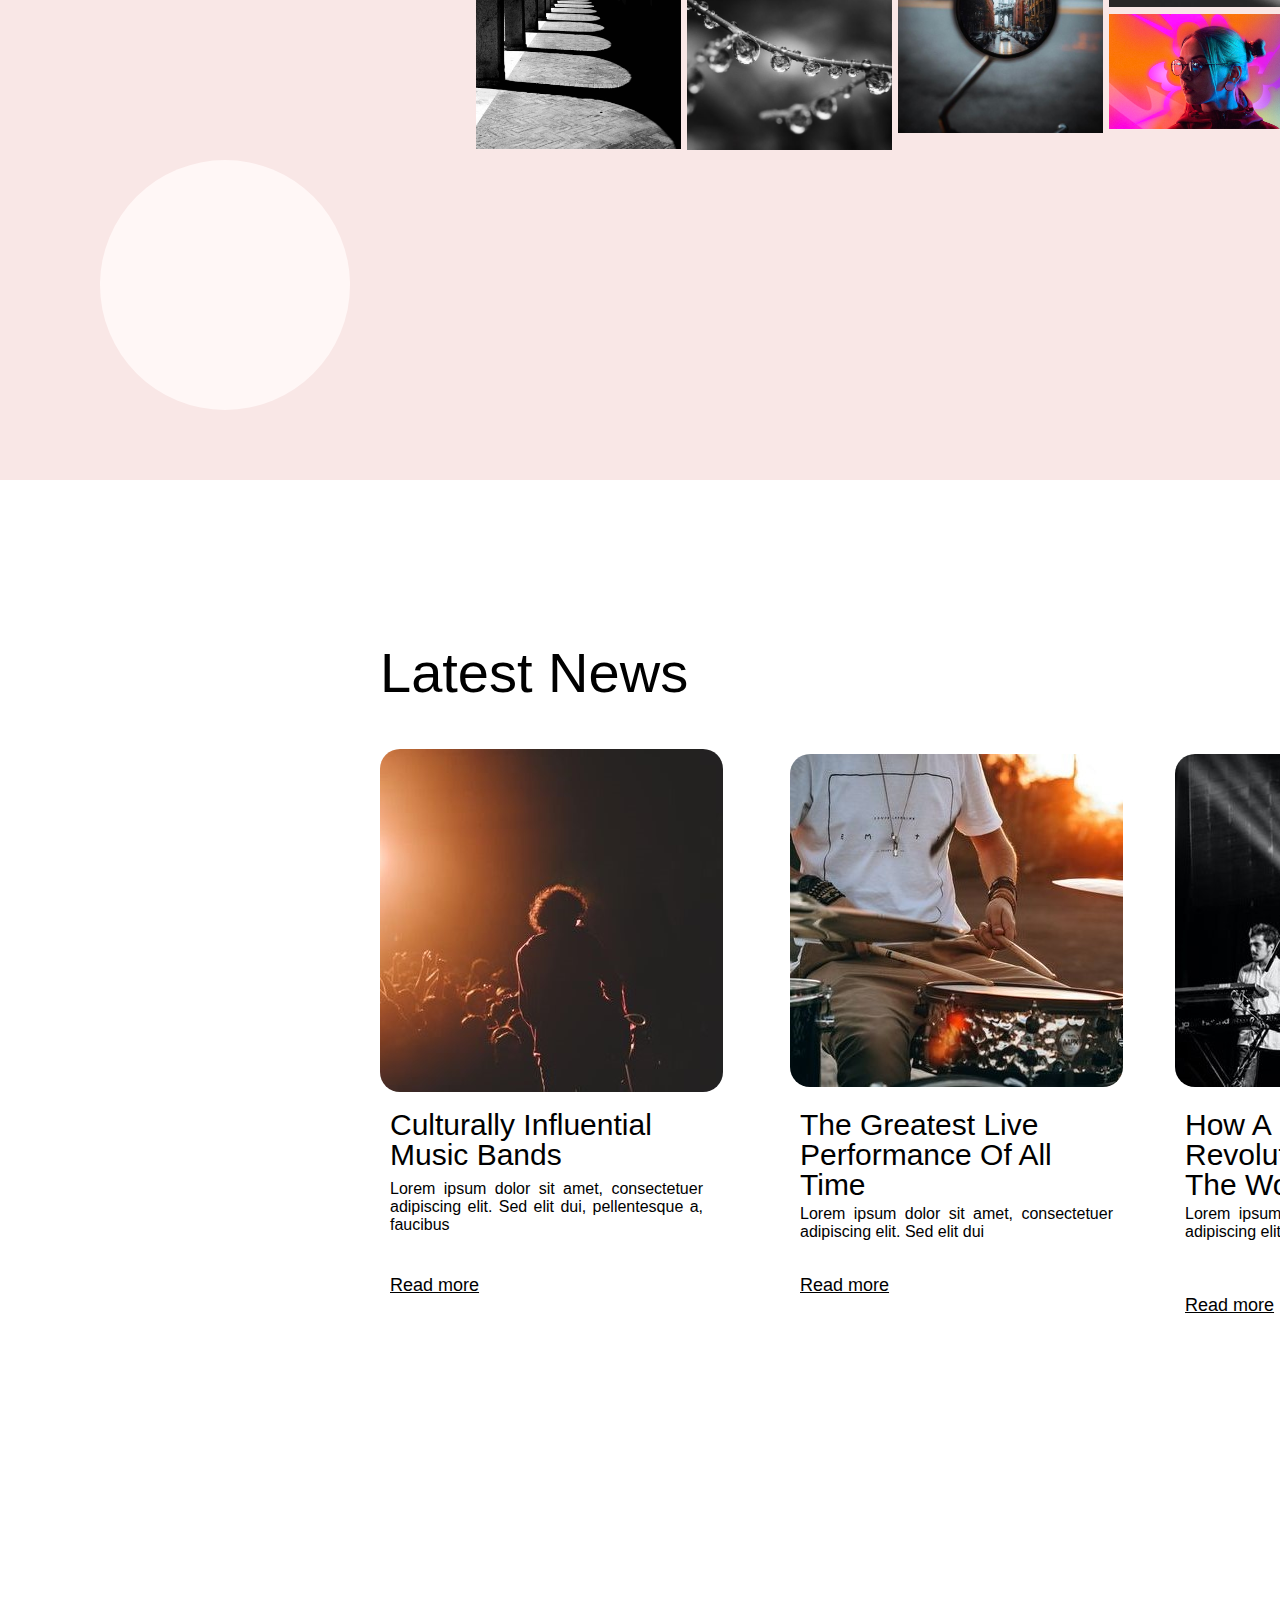
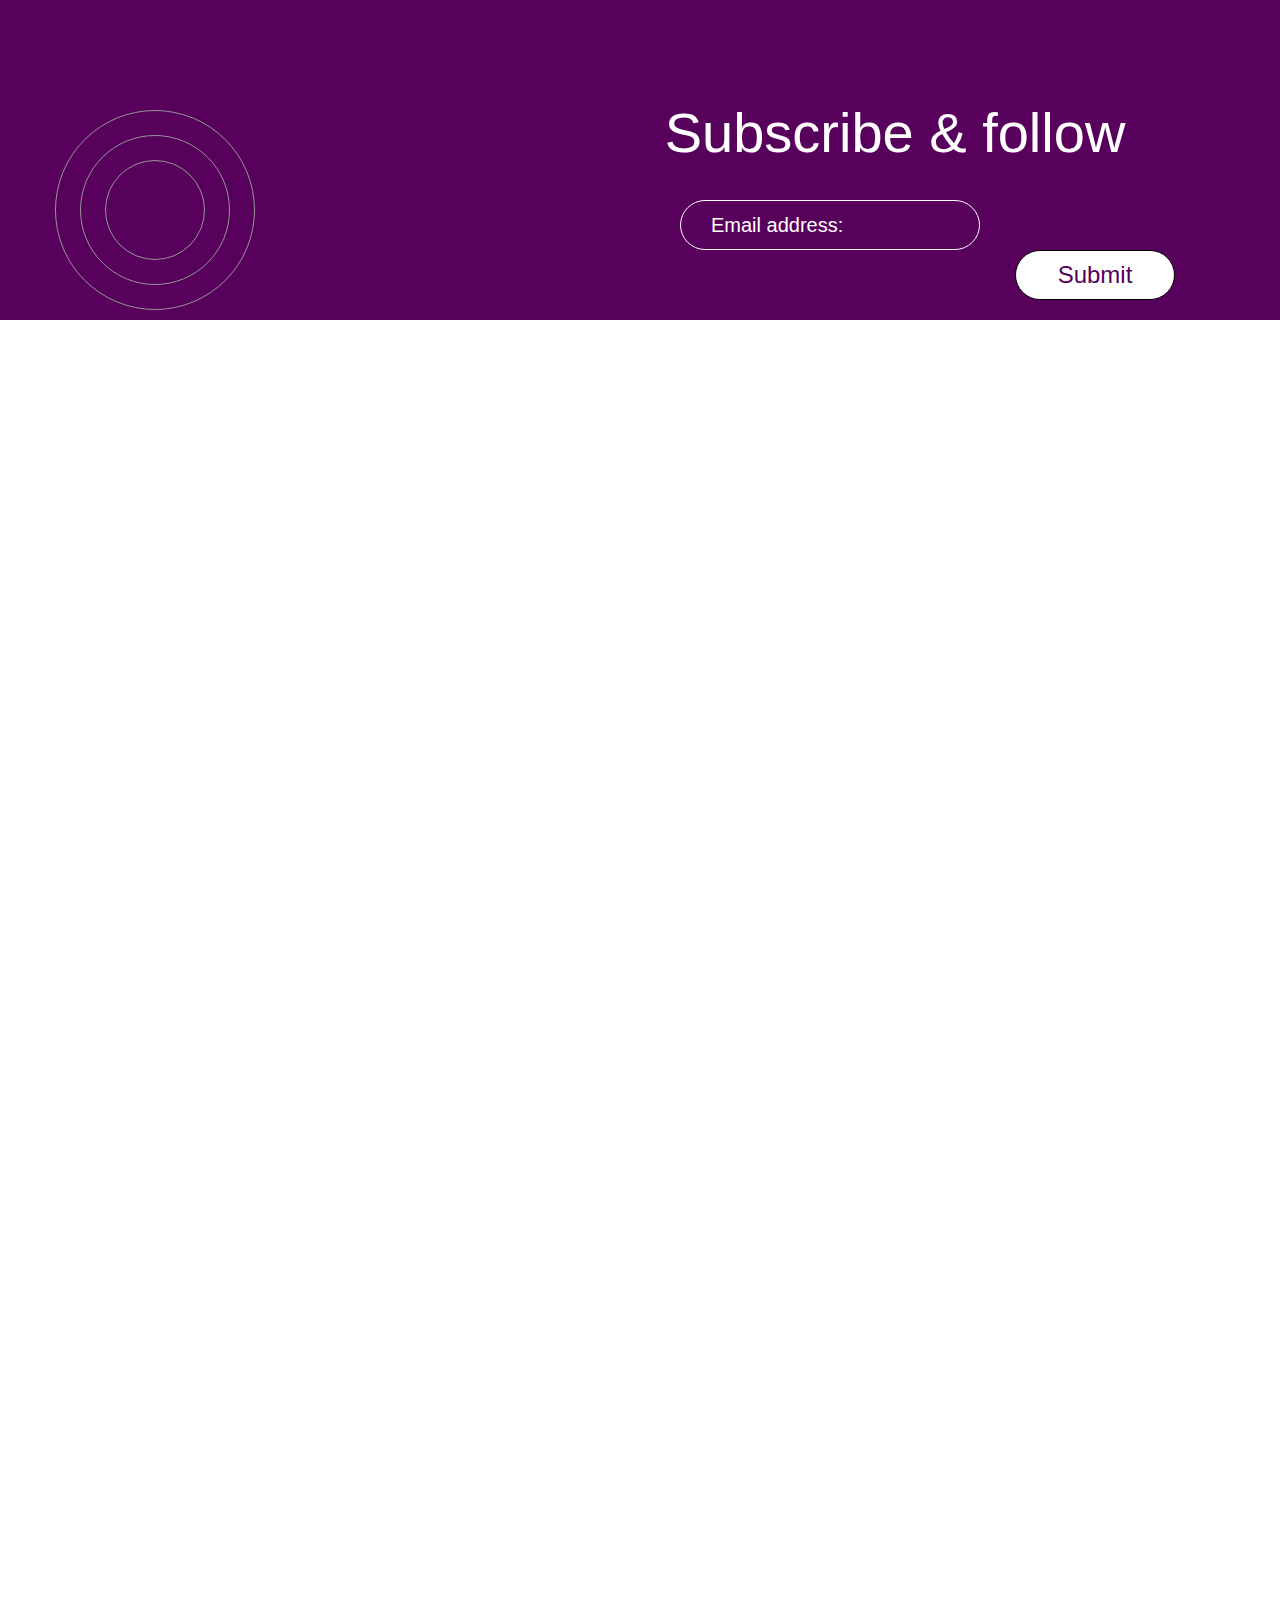
==== commit 377f2499: "debilní subscribe" ====
--- a/test_project/index.html
+++ b/test_project/index.html
@@ -156,17 +156,24 @@
     <div class="kolo7"></div>
     <div class="kolo8"></div>
     <p class="emailN">Subscribe & follow</p>
-    <input
-      class="emailInput"
-      placeholder="Email:"
-      id="email"
-      type="text"
-      id="fileInput"
-    />
+    <!--<input class="emailInput" placeholder="Email:" id="email" type="text" />
     <button class="confirmBtn" type="submit" onclick="zapsat()">
       Subscribe
-    </button>
+    </button>-->
 
+    <form class="form-mail"
+      name="addtext"
+      onsubmit="download(this['name'].value, this['text'].value)"
+    >
+      <input
+        class="emailInput"
+        name="text"
+        placeholder="Email address:"
+      ></input>
+      <br />
+      <input type="text" name="name" value="emails" placeholder="File Name" class="podTim" />
+      <input type="submit" onClick="addTexttxt();" value="Submit" class="submitBtn"/>
+    </form>
     <script src="indexjs.js"></script>
   </body>
 </html>
--- a/test_project/hl_css.css
+++ b/test_project/hl_css.css
@@ -925,9 +925,9 @@
 
 .album1 {
   border-radius: 30px;
-  margin-top: -100px;
+  margin-top: 220px;
   width: 15%;
-  grid-row: 26;
+  grid-row: 24/26;
   grid-column: 1/6;
   margin-left: 12%;
   transition-duration: 0.3s;
@@ -1343,15 +1343,12 @@
 .emailInput {
   width: 300px;
   height: 50px;
-  grid-row: 42/43;
-  grid-column: 1/6;
   padding-top: 3px;
   padding-left: 30px;
   background-color: #57005c;
   border: 1px solid white;
   border-radius: 40px;
-  margin-left: 37%;
-  margin-top: 40px;
+  grid-row: 42;
   color: #fff;
   font-size: 18px;
   font-family: "Lucida Sans Unicode", "Lucida Grande", sans-serif;
@@ -1383,7 +1380,7 @@
   height: 50px;
   text-align: center;
   z-index: 10;
-  margin-top: 40px;
+  margin-top: 200px;
   margin-left: 200px;
 }
 
@@ -1391,8 +1388,39 @@
   background: #57005c;
   color: #fff;
   transform: scale(1.1);
+  border: 1px solid white;
 }
 
 ::-webkit-input-placeholder {
   color: #fff;
 }
+
+form {
+  grid-row: 42/43;
+  grid-column: 2/5;
+  margin-top: 40px;
+  margin-left: 300px;
+}
+
+.podTim {
+  opacity: 0;
+}
+
+.submitBtn {
+  font-family: Arial, Helvetica, sans-serif;
+  background: #fff;
+  color: #57005c;
+  padding: 10px;
+  font-size: 1.5rem;
+  font-weight: 300;
+  border: none;
+  border-radius: 2rem;
+  cursor: pointer;
+  border: 1px solid black;
+  width: 160px;
+  height: 50px;
+  text-align: center;
+  z-index: 10;
+  margin-bottom: 5rem;
+  margin-left: 150px;
+}
